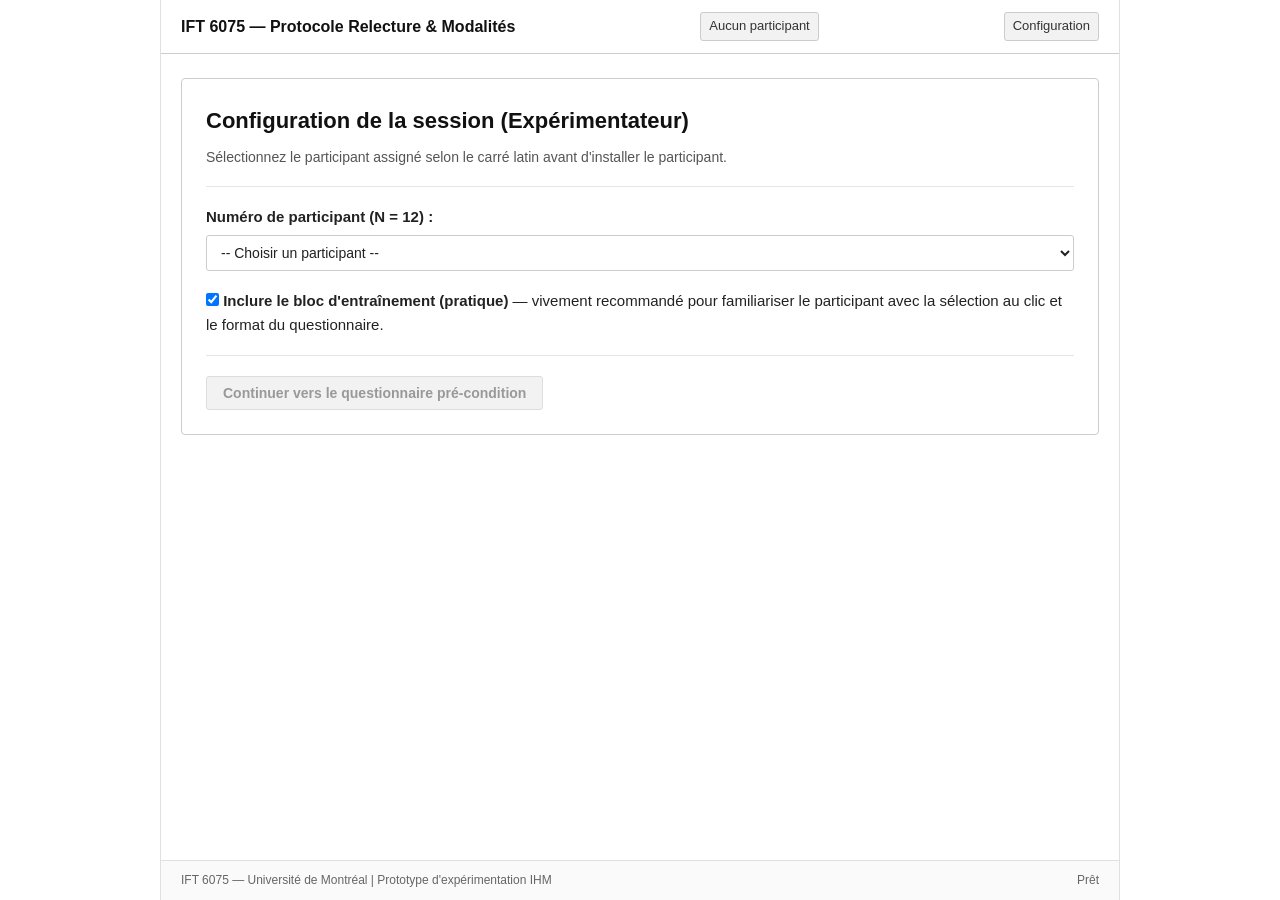
==== code/index.html @ cf2baba4 "Mise a jour avec les derniers changements" ====
<!DOCTYPE html>
<html lang="fr">
<head>
  <meta charset="UTF-8">
  <meta name="viewport" content="width=device-width, initial-scale=1.0">
  <title>IFT 6075 — Expérience Relecture & Modalités</title>
  <link rel="stylesheet" href="styles.css">
</head>
<body>
  <div id="app-container">

    <!-- HEADER / NAVIGATION STATUS -->
    <header id="main-header">
      <div class="header-content">
        <span class="app-title">IFT 6075 — Protocole Relecture & Modalités</span>
        <span id="header-participant" class="header-tag">Aucun participant</span>
        <span id="header-step" class="header-tag">Configuration</span>
      </div>
    </header>

    <!-- MAIN CONTENT AREA -->
    <main id="main-content">

      <!-- ======================================================== -->
      <!-- 1. SETUP SCREEN (POUR L'EXPÉRIMENTATEUR) -->
      <!-- ======================================================== -->
      <section id="screen-setup" class="screen active">
        <div class="card">
          <h1>Configuration de la session (Expérimentateur)</h1>
          <p class="subtitle">Sélectionnez le participant assigné selon le carré latin avant d'installer le participant.</p>
          <hr>

          <div class="form-group">
            <label for="select-participant"><strong>Numéro de participant (N = 12) :</strong></label>
            <select id="select-participant" class="form-control">
              <option value="">-- Choisir un participant --</option>
              <option value="P01">P01</option>
              <option value="P02">P02</option>
              <option value="P03">P03</option>
              <option value="P04">P04</option>
              <option value="P05">P05</option>
              <option value="P06">P06</option>
              <option value="P07">P07</option>
              <option value="P08">P08</option>
              <option value="P09">P09</option>
              <option value="P10">P10</option>
              <option value="P11">P11</option>
              <option value="P12">P12</option>
            </select>
          </div>

          <!-- Configuration summary for experimenter -->
          <div id="setup-details" class="info-box hidden">
            <p><strong>Plan assigné (Carré Latin) :</strong></p>
            <ul id="setup-order-list"></ul>
          </div>

          <div class="form-group">
            <label>
              <input type="checkbox" id="check-practice" checked>
              <strong>Inclure le bloc d'entraînement (pratique)</strong> — vivement recommandé pour familiariser le participant avec la sélection au clic et le format du questionnaire.
            </label>
          </div>

          <hr>

          <div class="action-row">
            <button type="button" id="btn-start-experiment" class="btn btn-primary" disabled>Continuer vers le questionnaire pré-condition</button>
          </div>
        </div>
      </section>

      <!-- ======================================================== -->
      <!-- 2. PRE-CONDITION QUESTIONNAIRE SCREEN (NAGANO PRECONDITION.PDF) -->
      <!-- ======================================================== -->
      <section id="screen-precondition" class="screen">
        <div class="card">
          <div class="step-indicator">Étape 1 : Questionnaire Pré-Condition</div>
          <h1>Questionnaire Pré-Condition</h1>
          <p class="subtitle">Ce court questionnaire recueille des renseignements de cadrage avant de débuter les tâches de relecture.</p>
          <hr>

          <form id="precondition-form">
            <div class="form-group">
              <label for="precond-age"><strong>1. Âge du participant :</strong></label>
              <div style="display: flex; align-items: center; gap: 8px;">
                <input type="number" id="precond-age" class="form-control" min="18" max="99" required placeholder="Ex : 23" style="max-width: 160px;">
                <span>ans</span>
              </div>
            </div>

            <hr>

            <div class="form-group">
              <label><strong>2. Genre :</strong></label>
              <div class="radio-vertical-group">
                <label><input type="radio" name="precond-genre" value="Féminin" required> Féminin</label>
                <label><input type="radio" name="precond-genre" value="Masculin"> Masculin</label>
                <label><input type="radio" name="precond-genre" value="Non-binaire / Autre"> Non-binaire / Autre</label>
                <label><input type="radio" name="precond-genre" value="Préfère ne pas répondre"> Préfère ne pas répondre</label>
              </div>
            </div>

            <hr>

            <div class="form-group likert-group">
              <label class="likert-label"><strong>3. Quel est votre niveau de confort en français ?</strong><br><span class="help-text">(1 = Très faible, 5 = Très élevé / Langue maternelle)</span></label>
              <div class="likert-options">
                <label><input type="radio" name="precond-confort-fr" value="1" required> 1 - Très faible</label>
                <label><input type="radio" name="precond-confort-fr" value="2"> 2 - Faible</label>
                <label><input type="radio" name="precond-confort-fr" value="3"> 3 - Moyen</label>
                <label><input type="radio" name="precond-confort-fr" value="4"> 4 - Élevé</label>
                <label><input type="radio" name="precond-confort-fr" value="5"> 5 - Très élevé / Langue maternelle</label>
              </div>
            </div>

            <hr>

            <div class="form-group likert-group">
              <label class="likert-label"><strong>4. Quel est votre niveau de confort pour réviser et corriger un texte ?</strong><br><span class="help-text">(1 = Pas du tout confortable, 5 = Très confortable)</span></label>
              <div class="likert-options">
                <label><input type="radio" name="precond-confort-rev" value="1" required> 1 - Pas du tout confortable</label>
                <label><input type="radio" name="precond-confort-rev" value="2"> 2 - Peu confortable</label>
                <label><input type="radio" name="precond-confort-rev" value="3"> 3 - Moyennement confortable</label>
                <label><input type="radio" name="precond-confort-rev" value="4"> 4 - Confortable</label>
                <label><input type="radio" name="precond-confort-rev" value="5"> 5 - Très confortable</label>
              </div>
            </div>

            <hr>

            <div class="form-group likert-group">
              <label class="likert-label"><strong>5. À quelle fréquence lisez-vous (livres, articles, essais, etc.) ?</strong><br><span class="help-text">(1 = Rarement / Jamais, 5 = Quotidiennement / Tous les jours)</span></label>
              <div class="likert-options">
                <label><input type="radio" name="precond-freq-lecture" value="1" required> 1 - Rarement / Jamais</label>
                <label><input type="radio" name="precond-freq-lecture" value="2"> 2 - Quelques fois par mois</label>
                <label><input type="radio" name="precond-freq-lecture" value="3"> 3 - Quelques fois par semaine</label>
                <label><input type="radio" name="precond-freq-lecture" value="4"> 4 - Régulièrement</label>
                <label><input type="radio" name="precond-freq-lecture" value="5"> 5 - Quotidiennement / Tous les jours</label>
              </div>
            </div>

            <hr>

            <div class="action-row">
              <button type="submit" class="btn btn-primary btn-lg">Enregistrer et passer au réglage audio</button>
            </div>
          </form>
        </div>
      </section>

      <!-- ======================================================== -->
      <!-- 3. AUDIO & SPEED CALIBRATION SCREEN (POUR LE PARTICIPANT) -->
      <!-- ======================================================== -->
      <section id="screen-audio-calibration" class="screen">
        <div class="card">
          <div class="step-indicator">Accueil & Préparation du matériel</div>
          <h1>Réglage du volume sonore et de la vitesse de lecture</h1>
          <p class="subtitle">Bienvenue ! Veuillez mettre votre casque d'écoute audio sur vos oreilles.</p>
          
          <div class="instruction-box">
            <p><strong>Présentation :</strong> Au cours de cette expérience, vous testerez notamment la relecture assistée par synthèse vocale (TTS), où une voix lit le texte dans vos écouteurs en même temps que vous le suivez des yeux.</p>
            <p>Afin que l'écoute soit parfaitement adaptée à votre confort et à votre vitesse naturelle de lecture, prenez un instant ci-dessous pour <strong>ajuster le volume sonore</strong> et <strong>ajuster la vitesse de lecture</strong>.</p>
          </div>

          <!-- Volume Controls -->
          <div class="calibration-section">
            <div class="calibration-row">
              <label for="tts-volume-slider"><strong>1. Volume sonore au casque :</strong> <span id="tts-volume-val" class="highlight-val">100%</span></label>
              <div class="slider-container">
                <span class="slider-min">Bas</span>
                <input type="range" id="tts-volume-slider" min="0.1" max="1.0" step="0.05" value="1.0" class="form-range">
                <span class="slider-max">Fort</span>
              </div>
            </div>

            <!-- Speed Controls -->
            <div class="calibration-row">
              <label for="tts-speed-slider"><strong>2. Vitesse de lecture de la voix (TTS) :</strong> <span id="tts-speed-val" class="highlight-val">1.0x (Normal)</span></label>
              <div class="speed-presets" id="speed-presets-container">
                <button type="button" class="btn btn-sm btn-speed-preset" data-speed="0.75">0.75x (Lent)</button>
                <button type="button" class="btn btn-sm btn-speed-preset" data-speed="0.9">0.9x (Modéré)</button>
                <button type="button" class="btn btn-sm btn-speed-preset active" data-speed="1.0">1.0x (Normal)</button>
                <button type="button" class="btn btn-sm btn-speed-preset" data-speed="1.1">1.1x (Dynamique)</button>
                <button type="button" class="btn btn-sm btn-speed-preset" data-speed="1.25">1.25x (Rapide)</button>
                <button type="button" class="btn btn-sm btn-speed-preset" data-speed="1.5">1.5x (Très rapide)</button>
              </div>
              <div class="slider-container" style="margin-top: 8px;">
                <span class="slider-min">0.75x</span>
                <input type="range" id="tts-speed-slider" min="0.75" max="1.5" step="0.05" value="1.0" class="form-range">
                <span class="slider-max">1.50x</span>
              </div>
            </div>

            <!-- Voice Selection -->
            <div class="calibration-row">
              <label for="select-tts-voice"><strong>3. Voix de synthèse française :</strong></label>
              <select id="select-tts-voice" class="form-control" style="max-width: 340px;"></select>
            </div>

            <!-- Audio Test Button -->
            <div class="calibration-row test-row">
              <button type="button" id="btn-test-tts" class="btn btn-secondary">Écouter un extrait de test au casque</button>
              <span id="tts-test-status" class="status-msg"></span>
            </div>
          </div>

          <div class="info-box">
            <p><strong>Note importante :</strong> La vitesse et le volume réglés ici seront utilisés pour les blocs de lecture avec synthèse vocale. Pendant la lecture, vous pourrez mettre l'audio en pause ou le recommencer au besoin.</p>
          </div>

          <hr>

          <div class="action-row">
            <button type="button" id="btn-start-from-calibration" class="btn btn-primary btn-lg">Commencer l'expérience</button>
          </div>
        </div>
      </section>

      <!-- ======================================================== -->
      <!-- 3. PRACTICE INTRO SCREEN (EXPLICATIONS AVANT PRATIQUE) -->
      <!-- ======================================================== -->
      <section id="screen-practice-intro" class="screen">
        <div class="card">
          <div class="step-indicator">Étape préliminaire : Entraînement</div>
          <h1>Pratique de familiarisation</h1>
          <p class="subtitle">Cette étape vous permet de tester le système sans stress avant les textes officiels.</p>

          <div class="instruction-box">
            <h3>Consignes de la relecture :</h3>
            <p class="large-text">Vous allez lire un court texte de pratique (environ 65 mots). Dans ce texte, <strong>2 erreurs ont été insérées</strong> (par exemple un mot en double ou une faute d'accord).</p>
            <ul style="padding-left: 20px; margin-top: 8px; font-size: 15px; line-height: 1.8;">
              <li><strong>Repérer une erreur :</strong> Dès que vous voyez une erreur, <strong>cliquez sur le mot</strong> avec la souris. Il deviendra surligné en rouge.</li>
              <li><strong>Annuler une sélection :</strong> Si vous avez cliqué sur un mot par inadvertance, <strong>recliquez dessus</strong> pour le désélectionner.</li>
              <li><strong>Validation :</strong> Lorsque vous avez terminé votre relecture, cliquez sur le bouton <em>« Terminer l'entraînement »</em> en bas de page.</li>
              <li><strong>Compréhension :</strong> Vous répondrez ensuite à 2 questions à choix multiples pour tester le format du questionnaire.</li>
            </ul>
          </div>

          <div class="info-box">
            <p>Prenez tout votre temps pour bien comprendre le fonctionnement du clic. Lorsque vous êtes prêt, cliquez sur le bouton ci-dessous.</p>
          </div>

          <div class="action-row">
            <button type="button" id="btn-start-practice-reading" class="btn btn-primary btn-lg">Commencer l'entraînement</button>
          </div>
        </div>
      </section>

      <!-- ======================================================== -->
      <!-- 4. PRACTICE READING TRIAL SCREEN -->
      <!-- ======================================================== -->
      <section id="screen-practice" class="screen">
        <div class="card">
          <div class="step-indicator">Étape préliminaire : Entraînement</div>
          <h2 id="practice-title">Pratique — Familiarisation</h2>
          <div class="instruction-box">
            <p><strong>Rappel :</strong> Lisez le texte ci-dessous. Dès que vous voyez une erreur, <strong>cliquez sur le mot</strong> pour le marquer. Recliquez dessus pour annuler si besoin. Lorsque vous avez fini, cliquez sur <em>« Terminer l'entraînement »</em>.</p>
          </div>

          <div class="reading-area" id="practice-reading-area">
            <!-- Practice words dynamically injected here -->
          </div>

          <div class="task-footer">
            <span class="selection-counter" id="practice-counter">0 mot sélectionné</span>
            <button type="button" id="btn-finish-practice" class="btn btn-primary">Terminer l'entraînement</button>
          </div>
        </div>
      </section>

      <!-- ======================================================== -->
      <!-- 5. PRACTICE QUIZ INTRO SCREEN -->
      <!-- ======================================================== -->
      <section id="screen-practice-quiz-intro" class="screen">
        <div class="card">
          <div class="step-indicator">Entraînement — Test de rétention</div>
          <h1>Questionnaire de compréhension (Entraînement)</h1>
          <p class="subtitle">La lecture du texte de pratique est terminée.</p>

          <div class="instruction-box">
            <p class="large-text">Le texte d'entraînement a été masqué et n'est plus visible.</p>
            <p>Vous allez maintenant répondre à <strong>2 questions à choix multiples</strong> portant sur l'histoire que vous venez de lire.</p>
            <p>Cette étape permet de vérifier que le format du questionnaire est clair et simple à utiliser.</p>
          </div>

          <div class="action-row">
            <button type="button" id="btn-start-practice-quiz" class="btn btn-primary btn-lg">Commencer le questionnaire d'entraînement</button>
          </div>
        </div>
      </section>

      <!-- ======================================================== -->
      <!-- 6. PRACTICE QUIZ SCREEN -->
      <!-- ======================================================== -->
      <section id="screen-practice-quiz" class="screen">
        <div class="card">
          <div class="step-indicator">Entraînement — Test de rétention</div>
          <h2>Questions de compréhension (Entraînement)</h2>
          <p class="help-text">Le texte est masqué. Répondez aux questions suivantes pour tester le fonctionnement du questionnaire :</p>
          <hr>

          <form id="practice-quiz-form">
            <div id="practice-quiz-container"></div>
            <div class="action-row">
              <button type="submit" class="btn btn-primary">Valider mes réponses</button>
            </div>
          </form>
        </div>
      </section>

      <!-- ======================================================== -->
      <!-- 7. PRACTICE FINISH / DEBRIEF SCREEN -->
      <!-- ======================================================== -->
      <section id="screen-practice-finish" class="screen">
        <div class="card">
          <div class="step-indicator">Entraînement complété</div>
          <h1>Entraînement terminé avec succès !</h1>
          <p class="subtitle">Vous maîtrisez maintenant parfaitement l'outil de sélection au clic et le questionnaire.</p>

          <div class="info-box" id="practice-debrief-box">
            <p><strong>Bilan de votre pratique :</strong></p>
            <div id="practice-debrief-stats"></div>
          </div>

          <div class="instruction-box">
            <h3>À quoi s'attendre pour l'expérience officielle :</h3>
            <p class="large-text">L'expérience comprend <strong>3 blocs de lecture</strong> d'environ 300 mots chacun. Chaque bloc testera une modalité de lecture différente :</p>
            <ul style="padding-left: 20px; margin-top: 8px; line-height: 1.8;">
              <li><strong>Lecture silencieuse :</strong> Vous lisez dans votre tête à votre rythme habituel.</li>
              <li><strong>Lecture à voix haute :</strong> Vous lisez à voix haute de manière claire et continue.</li>
              <li><strong>Lecture assistée par synthèse vocale (TTS) :</strong> Vous écoutez le texte au casque pendant que vous le suivez des yeux.</li>
            </ul>
            <p style="margin-top: 10px;">Avant chaque texte, un écran de consigne vous indiquera quelle modalité adopter. Dans chaque texte, il y aura <strong>exactement 6 erreurs</strong> à repérer.</p>
          </div>

          <div class="action-row">
            <button type="button" id="btn-start-official-experiment" class="btn btn-primary btn-lg">Commencer l'expérience officielle</button>
          </div>
        </div>
      </section>

      <!-- ======================================================== -->
      <!-- 8. CONDITION INSTRUCTION SCREEN (AVANT CHAQUE BLOC) -->
      <!-- ======================================================== -->
      <section id="screen-instruction" class="screen">
        <div class="card">
          <div class="step-indicator" id="instruction-block-indicator">Bloc 1 sur 3 — Consignes</div>
          <h1 id="instruction-condition-title">Modalité</h1>
          
          <div class="instruction-box">
            <h3 id="instruction-heading">Consigne spécifique pour cette condition :</h3>
            <p id="instruction-body" class="large-text"></p>
          </div>

          <div id="instruction-tts-notice" class="info-box hidden">
            <p><strong>Rappel pour la modalité TTS :</strong> Mettez votre casque sur vos oreilles. La lecture audio démarrera automatiquement à la vitesse étalonnée dès que vous cliquerez sur le bouton ci-dessous. Vous pourrez mettre l'audio en pause ou le recommencer au besoin pendant la lecture.</p>
          </div>

          <div class="info-box">
            <p><strong>Rappel :</strong> Dès que vous voyez une erreur, cliquez sur le mot pour le marquer en rouge (recliquez pour annuler). Lisez à votre rythme habituel de relecture. Dès que vous avez terminé votre lecture, cliquez sur <em>« Terminer la relecture »</em> au bas de la page.</p>
          </div>

          <div class="action-row">
            <button type="button" id="btn-launch-trial" class="btn btn-primary btn-lg">Commencer la relecture de ce bloc</button>
          </div>
        </div>
      </section>

      <!-- ======================================================== -->
      <!-- 9. READING / ERROR DETECTION TRIAL SCREEN -->
      <!-- ======================================================== -->
      <section id="screen-trial" class="screen">
        <div class="card">
          <div class="task-top-bar">
            <div>
              <span class="block-tag" id="trial-block-tag">Bloc 1/3</span>
              <span class="condition-tag" id="trial-condition-tag">Modalité</span>
            </div>
            <div class="timer-display" id="trial-timer">Temps : 00:00</div>
          </div>

          <!-- TTS Player Controls with adjustable live speed -->
          <div id="tts-control-bar" class="tts-control-bar hidden">
            <div class="tts-status">
              <span id="tts-audio-indicator" class="tts-indicator">Audio en lecture</span>
              <span id="tts-audio-detail">Synthèse vocale active au casque</span>
            </div>
            
            <div class="tts-controls-group">
              <!-- TTS active speed display (calibrated in step 2) -->
              <div class="tts-speed-control">
                <span id="tts-trial-speed-badge" class="header-tag" style="font-weight: 600;">Vitesse : 1.0x</span>
              </div>

              <div class="tts-buttons">
                <button type="button" id="btn-tts-pause" class="btn btn-secondary btn-sm">Pause</button>
                <button type="button" id="btn-tts-restart" class="btn btn-secondary btn-sm">Recommencer l'audio</button>
              </div>
            </div>
          </div>

          <h2 id="trial-text-title" class="story-title">Titre de l'histoire</h2>

          <!-- Main Clickable Text Area -->
          <div class="reading-area" id="trial-reading-area">
            <!-- Words dynamically injected -->
          </div>

          <div class="task-footer">
            <span class="selection-counter" id="trial-counter">0 mot sélectionné</span>
            <button type="button" id="btn-finish-trial" class="btn btn-primary">Terminer la relecture</button>
          </div>
        </div>
      </section>

      <!-- ======================================================== -->
      <!-- 10. TRIAL QUIZ INTRO SCREEN -->
      <!-- ======================================================== -->
      <section id="screen-trial-quiz-intro" class="screen">
        <div class="card">
          <div class="step-indicator" id="trial-quiz-intro-indicator">Bloc 1 sur 3 — Relecture terminée</div>
          <h1>Questionnaire de rétention de l'information</h1>
          <p class="subtitle">Vous avez terminé la relecture de ce texte avec succès.</p>

          <div class="instruction-box">
            <p class="large-text">Le texte a été masqué et ne sera plus visible.</p>
            <p>Vous allez maintenant répondre à <strong>3 questions factuelles à choix multiples</strong> portant sur l'histoire que vous venez de lire.</p>
            <p>Répondez de mémoire, du mieux possible, sans vous précipiter.</p>
          </div>

          <div class="action-row">
            <button type="button" id="btn-start-trial-quiz" class="btn btn-primary btn-lg">Commencer le questionnaire</button>
          </div>
        </div>
      </section>

      <!-- ======================================================== -->
      <!-- 11. RETENTION QUIZ SCREEN -->
      <!-- ======================================================== -->
      <section id="screen-quiz" class="screen">
        <div class="card">
          <div class="step-indicator" id="quiz-block-indicator">Bloc 1 sur 3 — Quiz de rétention</div>
          <h2>Questionnaire de rétention de l'information</h2>
          <p class="help-text">Le texte est masqué. Sans consulter le texte, répondez aux 3 questions factuelles suivantes :</p>
          <hr>

          <form id="trial-quiz-form">
            <div id="trial-quiz-container"></div>
            <div class="action-row">
              <button type="submit" class="btn btn-primary">Enregistrer les réponses et continuer</button>
            </div>
          </form>
        </div>
      </section>

      <!-- ======================================================== -->
      <!-- 12. RATING INTRO SCREEN -->
      <!-- ======================================================== -->
      <section id="screen-rating-intro" class="screen">
        <div class="card">
          <div class="step-indicator" id="rating-intro-indicator">Bloc 1 sur 3 — Évaluation subjective</div>
          <h1 id="rating-intro-title">Vos impressions sur la modalité</h1>
          <p class="subtitle">Le questionnaire de compréhension a été enregistré.</p>

          <div class="instruction-box">
            <p class="large-text">Nous souhaitons maintenant recueillir vos impressions subjectives sur la modalité de lecture que vous venez d'utiliser.</p>
            <p>Vous allez évaluer sur une échelle de 1 à 5 :</p>
            <ul style="padding-left: 20px; margin-top: 6px; line-height: 1.8;">
              <li><strong>L'agréabilité globale</strong> de la relecture avec cette modalité.</li>
              <li><strong>L'effort mental ressenti</strong> pendant la tâche.</li>
            </ul>
            <p style="margin-top: 8px;">Vous pourrez également ajouter un commentaire libre si vous le souhaitez.</p>
          </div>

          <div class="action-row">
            <button type="button" id="btn-start-rating" class="btn btn-primary btn-lg">Commencer l'évaluation</button>
          </div>
        </div>
      </section>

      <!-- ======================================================== -->
      <!-- 13. SUBJECTIVE RATING SCREEN (MINI-LIKERT) -->
      <!-- ======================================================== -->
      <section id="screen-rating" class="screen">
        <div class="card">
          <div class="step-indicator" id="rating-block-indicator">Bloc 1 sur 3 — Évaluation subjective</div>
          <h2 id="rating-condition-title">Évaluation de la modalité</h2>
          <p class="help-text">Veuillez indiquer vos impressions pour la modalité que vous venez d'expérimenter :</p>
          <hr>

          <form id="rating-form">
            <!-- Likert 1: Agréabilité -->
            <div class="form-group likert-group">
              <label class="likert-label"><strong>1. Agréabilité globale :</strong> Comment avez-vous trouvé la relecture avec cette modalité ?</label>
              <div class="likert-options">
                <label><input type="radio" name="agreabilite" value="1" required> 1 - Très désagréable</label>
                <label><input type="radio" name="agreabilite" value="2"> 2 - Plutôt désagréable</label>
                <label><input type="radio" name="agreabilite" value="3"> 3 - Neutre / Moyen</label>
                <label><input type="radio" name="agreabilite" value="4"> 4 - Plutôt agréable</label>
                <label><input type="radio" name="agreabilite" value="5"> 5 - Très agréable</label>
              </div>
            </div>

            <hr>

            <!-- Likert 2: Effort perçu -->
            <div class="form-group likert-group">
              <label class="likert-label"><strong>2. Effort mental ressenti :</strong> Quel niveau d'effort ou de charge mentale cette modalité a-t-elle exigé ?</label>
              <div class="likert-options">
                <label><input type="radio" name="effort" value="1" required> 1 - Très faible effort</label>
                <label><input type="radio" name="effort" value="2"> 2 - Faible effort</label>
                <label><input type="radio" name="effort" value="3"> 3 - Effort modéré</label>
                <label><input type="radio" name="effort" value="4"> 4 - Effort élevé</label>
                <label><input type="radio" name="effort" value="5"> 5 - Effort très élevé</label>
              </div>
            </div>

            <hr>

            <!-- Qualitative remarks -->
            <div class="form-group">
              <label for="rating-comments"><strong>3. Remarque ou observation particulière (optionnel) :</strong></label>
              <textarea id="rating-comments" class="form-control" rows="2" placeholder="Facilité, gêne, fatigue ressentie, etc."></textarea>
            </div>

            <div class="action-row">
              <button type="submit" class="btn btn-primary">Valider cette étape</button>
            </div>
          </form>
        </div>
      </section>

      <!-- ======================================================== -->
      <!-- 14. INTER-BLOCK PAUSE / TRANSITION SCREEN -->
      <!-- ======================================================== -->
      <section id="screen-interblock" class="screen">
        <div class="card">
          <div class="step-indicator" id="interblock-step-indicator">Pause entre les blocs</div>
          <h1 id="interblock-title">Bloc 1 sur 3 complété !</h1>
          <p class="subtitle">Excellent travail, les données de ce bloc ont été enregistrées avec succès.</p>

          <div class="instruction-box">
            <p class="large-text">Prenez une courte pause de quelques instants pour reposer vos yeux et votre attention.</p>
            <p id="interblock-message">Lorsque vous êtes prêt à continuer vers le bloc suivant, cliquez sur le bouton ci-dessous pour découvrir la nouvelle modalité.</p>
          </div>

          <div class="action-row">
            <button type="button" id="btn-next-block" class="btn btn-primary btn-lg">Passer au bloc suivant</button>
          </div>
        </div>
      </section>

      <!-- ======================================================== -->
      <!-- ======================================================== -->
      <!-- 15. POST-TEST RANKING SCREEN (Participant only)          -->
      <!-- ======================================================== -->
      <section id="screen-ranking" class="screen">
        <div class="card">
          <div class="step-indicator">Fin de l'expérience — Évaluation globale</div>
          <h1>Classement général de vos préférences</h1>
          <p class="subtitle">Vous venez d'expérimenter les trois modalités de relecture. Veuillez maintenant indiquer votre ordre de préférence globale :</p>
          <hr>

          <form id="ranking-form">
            <div class="ranking-row">
              <label for="pref-1"><strong>1ère place (La plus préférée) :</strong></label>
              <select id="pref-1" class="form-control" required>
                <option value="" disabled selected>-- Sélectionnez votre modalité préférée --</option>
                <option value="SIL">Lecture silencieuse</option>
                <option value="HAUTE">Lecture à voix haute</option>
                <option value="TTS">TTS bimodal (synthèse vocale + écran)</option>
              </select>
            </div>

            <div class="ranking-row">
              <label for="pref-2"><strong>2e place (Intermédiaire) :</strong></label>
              <select id="pref-2" class="form-control" required>
                <option value="" disabled selected>-- Sélectionnez votre modalité intermédiaire --</option>
                <option value="SIL">Lecture silencieuse</option>
                <option value="HAUTE">Lecture à voix haute</option>
                <option value="TTS">TTS bimodal (synthèse vocale + écran)</option>
              </select>
            </div>

            <div class="ranking-row">
              <label for="pref-3"><strong>3e place (La moins préférée) :</strong></label>
              <select id="pref-3" class="form-control" required>
                <option value="" disabled selected>-- Sélectionnez votre modalité la moins préférée --</option>
                <option value="SIL">Lecture silencieuse</option>
                <option value="HAUTE">Lecture à voix haute</option>
                <option value="TTS">TTS bimodal (synthèse vocale + écran)</option>
              </select>
            </div>

            <div class="form-group" style="margin-top: 20px;">
              <label for="pref-comments"><strong>Commentaire global / Justification du classement (optionnel) :</strong></label>
              <textarea id="pref-comments" class="form-control" rows="3" placeholder="Pourquoi ce classement ? Ex: fatigue vocale, confort de lecture, aide au repérage d'erreurs, etc."></textarea>
            </div>

            <div id="ranking-error-msg" class="info-box hidden" style="border-left-color: #d9534f; color: #a94442; background-color: #fdf2f2; margin-top: 15px;">
              Veuillez sélectionner une modalité différente pour chaque position (1ère, 2e et 3e place).
            </div>

            <div class="action-row" style="margin-top: 20px;">
              <button type="submit" id="btn-save-ranking" class="btn btn-primary">Valider mon classement</button>
            </div>
          </form>
        </div>
      </section>

      <!-- ======================================================== -->
      <!-- 16. FINAL DEBRIEF & EXPERIMENTER EXPORT SCREEN           -->
      <!-- ======================================================== -->
      <section id="screen-finish" class="screen">
        <div class="card">
          <div class="step-indicator">Synthèse de session & Clôture</div>
          <h1>Passation expérimentale terminée</h1>
          <p class="subtitle">Toutes les étapes ont été complétées avec succès pour ce participant. Merci beaucoup !</p>
          <hr>

          <div id="ranking-recap-box" class="info-box" style="margin-bottom: 20px;">
            <strong>Classement enregistré du participant :</strong>
            <p id="ranking-recap-text" style="margin-top: 5px; margin-bottom: 0;">(Enregistrement en cours...)</p>
          </div>

          <!-- Experimenter Results Summary Table -->
          <h3>Rapport de session (Pour l'expérimentateur)</h3>
          <div class="table-container">
            <table id="summary-table" class="data-table">
              <thead>
                <tr>
                  <th>Bloc</th>
                  <th>Modalité</th>
                  <th>Texte</th>
                  <th>Temps (s)</th>
                  <th>Erreurs détectées (VP / 6)</th>
                  <th>Faux Positifs (FP)</th>
                  <th>Taux détection</th>
                  <th>Quiz rétention (/3)</th>
                  <th>Agréabilité</th>
                  <th>Effort</th>
                </tr>
              </thead>
              <tbody id="summary-table-body">
                <!-- Injected dynamically -->
              </tbody>
            </table>
          </div>

          <hr>

          <!-- Post-Interview Section (Optionnel / Pour notes de l'expérimentateur) -->
          <details class="interview-section" style="margin-bottom: 20px;">
            <summary style="cursor: pointer; font-weight: 600; padding: 10px 0; color: #111111;">
              🎤 Notes d'entrevue post-expérience (6 questions Nagano — Dictaphone ou saisie)
            </summary>
            <p class="help-text" style="margin-top: 8px;">
              L'entrevue est menée à l'oral avec dictaphone selon le guide <code>interview.md</code>. Si vous souhaitez consigner vos notes directement dans le fichier CSV et JSON du participant, vous pouvez remplir ce formulaire :
            </p>

            <div class="interview-card">
              <label for="intw-q1"><strong>1. Habitudes de révision :</strong> Comment avez-vous l'habitude de réviser vos textes ? Quelles méthodes ou routines ?</label>
              <textarea id="intw-q1" class="form-control" rows="2" placeholder="Notes de l'expérimentateur..."></textarea>
            </div>

            <div class="interview-card">
              <label for="intw-q2"><strong>2. Usage passé du TTS :</strong> Aviez-vous déjà utilisé des outils de synthèse vocale (text-to-speech) ?</label>
              <textarea id="intw-q2" class="form-control" rows="2" placeholder="Notes de l'expérimentateur..."></textarea>
            </div>

            <div class="interview-card">
              <label for="intw-q3"><strong>3. Avantages et inconvénients :</strong> Quels avantages et inconvénients voyez-vous pour chacune des trois méthodes ?</label>
              <textarea id="intw-q3" class="form-control" rows="2" placeholder="Notes de l'expérimentateur..."></textarea>
            </div>

            <div class="interview-card">
              <label for="intw-q4"><strong>4. Modalité démarquée :</strong> Y en a-t-il une qui s'est démarquée positivement ou négativement, et pourquoi ?</label>
              <textarea id="intw-q4" class="form-control" rows="2" placeholder="Notes de l'expérimentateur..."></textarea>
            </div>

            <div class="interview-card">
              <label for="intw-q5"><strong>5. Complexité des textes :</strong> Parmi les textes proposés, certains vous ont-ils paru plus simples ou plus complexes ?</label>
              <textarea id="intw-q5" class="form-control" rows="2" placeholder="Notes de l'expérimentateur..."></textarea>
            </div>

            <div class="interview-card">
              <label for="intw-q6"><strong>6. Remarques libres :</strong> Quelque chose à ajouter ou à préciser sur votre expérience ?</label>
              <textarea id="intw-q6" class="form-control" rows="2" placeholder="Notes de l'expérimentateur..."></textarea>
            </div>

            <div class="action-row" style="margin-top: 10px;">
              <button type="button" id="btn-save-interview" class="btn btn-primary">Enregistrer les notes d'entrevue dans le CSV/JSON</button>
              <span id="interview-save-status" class="status-msg"></span>
            </div>
          </details>

          <hr>

          <div id="save-confirmation-box" class="info-box">
            <p><strong>Sauvegarde automatique :</strong> Les données de cette session sont enregistrées dans <code>data_output/raw_json/session_PXX.json</code> et consolidées dans <code>data_output/csv/all_participants_summary.csv</code> ainsi que dans la mémoire locale (<code>localStorage</code>).</p>
            <p class="help-text" style="margin-bottom: 0;">Vous pouvez également télécharger manuellement une copie directe des fichiers :</p>
          </div>

          <!-- Export Actions -->
          <div class="action-row export-buttons">
            <button type="button" id="btn-download-json" class="btn btn-primary">Télécharger le JSON brut</button>
            <button type="button" id="btn-download-csv" class="btn btn-primary">Télécharger le CSV participant</button>
            <button type="button" id="btn-reset-session" class="btn btn-secondary">Nouveau participant</button>
          </div>

        </div>
      </section>

    </main>

    <!-- FOOTER -->
    <footer id="main-footer">
      <div class="footer-content">
        <span>IFT 6075 — Université de Montréal | Prototype d'expérimentation IHM</span>
        <span id="footer-status">Prêt</span>
      </div>
    </footer>

  </div>

  <script src="data/data.js"></script>
  <script src="app.js"></script>
</body>
</html>
---- code/styles.css ----
/* ========================================================
   IFT 6075 — Expérience Relecture & Modalités
   Style sobre, blanc, prototype épuré sans dégradés ni fioritures
   ======================================================== */

* {
  box-sizing: border-box;
  margin: 0;
  padding: 0;
}

body {
  background-color: #ffffff;
  color: #222222;
  font-family: -apple-system, BlinkMacSystemFont, "Segoe UI", Roboto, Arial, Helvetica, sans-serif;
  font-size: 15px;
  line-height: 1.6;
}

#app-container {
  display: flex;
  flex-direction: column;
  min-height: 100vh;
  max-width: 960px;
  margin: 0 auto;
  border-left: 1px solid #e0e0e0;
  border-right: 1px solid #e0e0e0;
}

/* ---------------- HEADER & FOOTER ---------------- */
#main-header {
  background-color: #ffffff;
  border-bottom: 1px solid #cccccc;
  padding: 12px 20px;
}

.header-content {
  display: flex;
  align-items: center;
  justify-content: space-between;
  flex-wrap: wrap;
  gap: 10px;
}

.app-title {
  font-weight: 700;
  font-size: 16px;
  color: #111111;
}

.header-tag {
  background-color: #f2f2f2;
  border: 1px solid #cccccc;
  padding: 3px 8px;
  font-size: 13px;
  border-radius: 3px;
  color: #333333;
}

#main-footer {
  margin-top: auto;
  background-color: #fafafa;
  border-top: 1px solid #e0e0e0;
  padding: 10px 20px;
  font-size: 12px;
  color: #666666;
}

.footer-content {
  display: flex;
  justify-content: space-between;
  align-items: center;
}

/* ---------------- MAIN LAYOUT ---------------- */
main {
  flex: 1;
  padding: 24px 20px;
}

.screen {
  display: none;
}

.screen.active {
  display: block;
}

.card {
  background: #ffffff;
  border: 1px solid #cccccc;
  border-radius: 4px;
  padding: 24px;
  margin-bottom: 20px;
}

h1 {
  font-size: 22px;
  font-weight: 600;
  margin-bottom: 8px;
  color: #111111;
}

h2 {
  font-size: 18px;
  font-weight: 600;
  margin-bottom: 12px;
  color: #111111;
}

h3 {
  font-size: 16px;
  font-weight: 600;
  margin-bottom: 8px;
  color: #222222;
}

p {
  margin-bottom: 12px;
}

.subtitle {
  color: #555555;
  font-size: 14px;
  margin-bottom: 16px;
}

.help-text {
  color: #666666;
  font-size: 13px;
  margin-bottom: 12px;
}

hr {
  border: 0;
  border-top: 1px solid #e5e5e5;
  margin: 18px 0;
}

/* ---------------- FORM & BUTTONS ---------------- */
.form-group {
  margin-bottom: 18px;
}

.form-group label {
  display: block;
  margin-bottom: 6px;
  color: #222222;
}

.form-control {
  width: 100%;
  padding: 8px 10px;
  font-size: 14px;
  border: 1px solid #cccccc;
  border-radius: 3px;
  background-color: #ffffff;
  color: #222222;
}

.form-control:focus {
  outline: 1px solid #888888;
  border-color: #666666;
}

textarea.form-control {
  resize: vertical;
}

/* Basic, sober buttons */
.btn {
  display: inline-block;
  font-family: inherit;
  font-size: 14px;
  padding: 8px 16px;
  border-radius: 3px;
  cursor: pointer;
  text-align: center;
  border: 1px solid #999999;
  background-color: #f7f7f7;
  color: #222222;
}

.btn:hover:not(:disabled) {
  background-color: #ececec;
  border-color: #777777;
}

.btn:active:not(:disabled) {
  background-color: #e0e0e0;
}

.btn:disabled {
  background-color: #f2f2f2;
  border-color: #dddddd;
  color: #999999;
  cursor: not-allowed;
}

.btn-primary {
  background-color: #eeeeee;
  border-color: #666666;
  font-weight: 600;
  color: #000000;
}

.btn-primary:hover:not(:disabled) {
  background-color: #e2e2e2;
  border-color: #444444;
}

.btn-secondary {
  background-color: #ffffff;
  border-color: #cccccc;
  color: #333333;
}

.btn-sm {
  padding: 4px 10px;
  font-size: 12px;
}

.action-row {
  display: flex;
  align-items: center;
  gap: 12px;
  margin-top: 20px;
  flex-wrap: wrap;
}

.status-msg {
  font-size: 13px;
  color: #444444;
  margin-left: 8px;
}

/* ---------------- BOXES & NOTICES ---------------- */
.info-box {
  background-color: #fbfbfb;
  border: 1px solid #dddddd;
  padding: 12px 16px;
  border-radius: 3px;
  margin: 14px 0;
  font-size: 14px;
}

.info-box ul {
  padding-left: 20px;
  margin-top: 6px;
}

.instruction-box {
  background-color: #fdfdfd;
  border-left: 3px solid #666666;
  border-top: 1px solid #eeeeee;
  border-right: 1px solid #eeeeee;
  border-bottom: 1px solid #eeeeee;
  padding: 16px;
  margin: 16px 0;
}

.large-text {
  font-size: 16px;
  line-height: 1.7;
}

.step-indicator {
  font-size: 12px;
  text-transform: uppercase;
  letter-spacing: 0.5px;
  color: #666666;
  margin-bottom: 6px;
}

.hidden {
  display: none !important;
}

/* ---------------- READING AREA & WORDS ---------------- */
.task-top-bar {
  display: flex;
  justify-content: space-between;
  align-items: center;
  margin-bottom: 16px;
  padding-bottom: 10px;
  border-bottom: 1px solid #eeeeee;
}

.block-tag {
  font-weight: 700;
  margin-right: 8px;
}

.condition-tag {
  background-color: #f0f0f0;
  border: 1px solid #cccccc;
  padding: 2px 6px;
  font-size: 12px;
  border-radius: 3px;
}

.timer-display {
  font-family: monospace;
  font-size: 15px;
  font-weight: 600;
  color: #333333;
}

.story-title {
  font-size: 18px;
  margin-bottom: 16px;
  text-align: center;
  font-style: italic;
}

.reading-area {
  background-color: #ffffff;
  border: 1px solid #cccccc;
  padding: 22px 24px;
  font-size: 17px;
  line-height: 2.1;
  border-radius: 3px;
  margin: 16px 0;
  user-select: none; /* prevent accident selection of text while clicking */
}

/* Individual clickable words */
.word-token {
  display: inline-block;
  cursor: pointer;
  padding: 1px 2px;
  border-radius: 2px;
  transition: background-color 0.1s ease;
}

.word-token:hover {
  background-color: #eeeeee;
}

/* Marked / selected error word state: sober, clear highlight */
.word-token.selected {
  background-color: #ffe6e6;
  border-bottom: 2px solid #b30000;
  color: #8b0000;
  font-weight: 600;
}

.task-footer {
  display: flex;
  justify-content: space-between;
  align-items: center;
  margin-top: 18px;
}

.selection-counter {
  font-size: 14px;
  color: #555555;
}

/* ---------------- TTS CONTROLS ---------------- */
.tts-control-bar {
  display: flex;
  justify-content: space-between;
  align-items: center;
  background-color: #f8f9fa;
  border: 1px solid #dcdcdc;
  padding: 10px 14px;
  border-radius: 4px;
  margin-bottom: 14px;
  flex-wrap: wrap;
  gap: 10px;
}

.tts-status {
  display: flex;
  align-items: center;
  gap: 10px;
  font-size: 13px;
}

.tts-controls-group {
  display: flex;
  align-items: center;
  gap: 14px;
  flex-wrap: wrap;
}

.tts-speed-control {
  display: flex;
  align-items: center;
  gap: 6px;
  font-size: 13px;
}

.tts-speed-control select {
  padding: 4px 8px;
  font-size: 13px;
  width: auto;
  border-radius: 3px;
  cursor: pointer;
}

.tts-buttons {
  display: flex;
  gap: 6px;
}

.tts-indicator {
  background-color: #e8e8e8;
  border: 1px solid #999999;
  padding: 2px 6px;
  border-radius: 2px;
  font-size: 11px;
  font-weight: 600;
  text-transform: uppercase;
}

.tts-indicator.playing {
  background-color: #e2f0d9;
  border-color: #70ad47;
  color: #274e13;
}

.tts-indicator.paused {
  background-color: #fff2cc;
  border-color: #ffbf00;
  color: #7f6000;
}

.tts-test-row {
  display: flex;
  align-items: center;
  gap: 10px;
  flex-wrap: wrap;
}

/* ---------------- AUDIO CALIBRATION STYLES ---------------- */
.calibration-section {
  background-color: #fafafa;
  border: 1px solid #e0e0e0;
  border-radius: 4px;
  padding: 16px 20px;
  margin: 16px 0;
}

.calibration-row {
  margin-bottom: 16px;
}

.calibration-row:last-child {
  margin-bottom: 0;
}

.calibration-row label {
  display: block;
  margin-bottom: 6px;
  font-size: 14px;
  color: #222222;
}

.highlight-val {
  display: inline-block;
  background-color: #eef2f7;
  color: #1a4473;
  padding: 2px 8px;
  border-radius: 3px;
  font-weight: 600;
  font-size: 13px;
  margin-left: 6px;
}

.slider-container {
  display: flex;
  align-items: center;
  gap: 12px;
  max-width: 440px;
}

.slider-min, .slider-max {
  font-size: 12px;
  color: #777777;
  white-space: nowrap;
}

.form-range {
  flex: 1;
  cursor: pointer;
  accent-color: #444444;
}

.speed-presets {
  display: flex;
  flex-wrap: wrap;
  gap: 8px;
  margin-top: 6px;
}

.btn-speed-preset {
  background-color: #ffffff;
  border: 1px solid #cccccc;
  color: #333333;
  padding: 4px 10px;
  font-size: 12px;
  border-radius: 3px;
  cursor: pointer;
}

.btn-speed-preset:hover {
  background-color: #f0f0f0;
  border-color: #999999;
}

.btn-speed-preset.active {
  background-color: #222222;
  border-color: #111111;
  color: #ffffff;
  font-weight: 600;
}

.btn-lg {
  padding: 12px 24px;
  font-size: 15px;
  font-weight: 600;
}

/* ---------------- QUIZ & QUESTIONS ---------------- */
.quiz-question-card {
  background-color: #fafafa;
  border: 1px solid #e0e0e0;
  padding: 16px;
  border-radius: 3px;
  margin-bottom: 16px;
}

.quiz-question-title {
  font-weight: 600;
  font-size: 15px;
  margin-bottom: 12px;
}

.quiz-options {
  display: flex;
  flex-direction: column;
  gap: 8px;
}

.quiz-option-label {
  display: flex;
  align-items: flex-start;
  gap: 10px;
  padding: 6px 8px;
  border: 1px solid #dddddd;
  background-color: #ffffff;
  border-radius: 3px;
  cursor: pointer;
  font-size: 14px;
}

.quiz-option-label:hover {
  background-color: #f5f5f5;
}

.quiz-option-label input[type="radio"] {
  margin-top: 3px;
}

/* ---------------- LIKERT SCALES ---------------- */
.likert-group {
  margin-bottom: 18px;
}

.likert-label {
  font-size: 15px;
  margin-bottom: 10px;
}

.likert-options {
  display: flex;
  flex-direction: column;
  gap: 8px;
  padding-left: 6px;
}

.likert-options label {
  display: flex;
  align-items: center;
  gap: 8px;
  cursor: pointer;
  font-size: 14px;
}

/* ---------------- RANKING ---------------- */
.ranking-row {
  margin-bottom: 10px;
}

.ranking-row label {
  display: flex;
  align-items: center;
  gap: 12px;
  font-size: 14px;
}

.ranking-row select {
  max-width: 320px;
}

/* ---------------- SUMMARY DATA TABLE ---------------- */
.table-container {
  overflow-x: auto;
  margin: 16px 0;
}

.data-table {
  width: 100%;
  border-collapse: collapse;
  font-size: 13px;
  text-align: left;
}

.data-table th, .data-table td {
  border: 1px solid #cccccc;
  padding: 8px 10px;
}

.data-table th {
  background-color: #f2f2f2;
  font-weight: 600;
}

.data-table tr:nth-child(even) {
  background-color: #fafafa;
}

.export-buttons {
  margin-top: 24px;
}

/* ---------------- PRE-CONDITION & INTERVIEW ---------------- */
.radio-vertical-group {
  display: flex;
  flex-direction: column;
  gap: 8px;
  padding-left: 6px;
  margin-top: 6px;
}

.radio-vertical-group label {
  display: flex;
  align-items: center;
  gap: 8px;
  cursor: pointer;
  font-size: 14px;
}

.interview-section {
  margin-top: 15px;
}

.interview-card {
  background-color: #fafafa;
  border: 1px solid #e0e0e0;
  border-radius: 4px;
  padding: 14px 16px;
  margin-bottom: 14px;
}

.interview-card label {
  font-size: 14px;
  color: #111111;
  margin-bottom: 8px;
  display: block;
  line-height: 1.5;
}
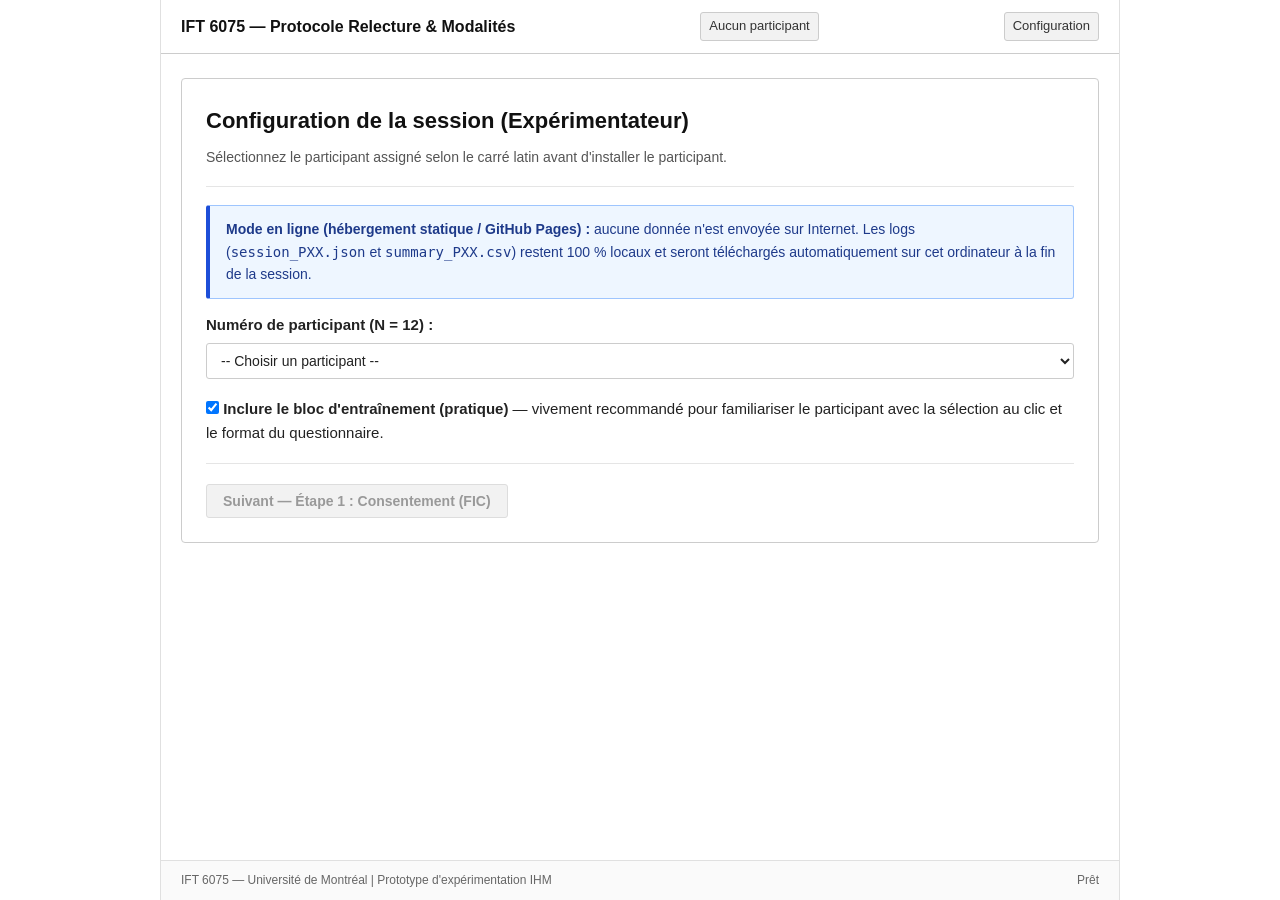
==== commit a2d227a2: "Préparation complète pour GitHub Pages : audio MP3 pré-enregistré, parcours guidé (FIC -> pré-condit" ====
--- a/code/index.html
+++ b/code/index.html
@@ -29,6 +29,8 @@
           <h1>Configuration de la session (Expérimentateur)</h1>
           <p class="subtitle">Sélectionnez le participant assigné selon le carré latin avant d'installer le participant.</p>
           <hr>
+
+          <div id="server-status-banner" class="info-box">Vérification de la connexion au serveur local...</div>
 
           <div class="form-group">
             <label for="select-participant"><strong>Numéro de participant (N = 12) :</strong></label>
@@ -55,6 +57,15 @@
             <ul id="setup-order-list"></ul>
           </div>
 
+          <!-- Existing data warning & resume actions -->
+          <div id="existing-session-banner" class="warning-box hidden">
+            <p id="existing-session-msg" style="margin-bottom: 0;"></p>
+            <div class="action-row" style="margin-top: 10px;">
+              <button type="button" id="btn-resume-session" class="btn btn-primary hidden">Reprendre la session en cours</button>
+              <button type="button" id="btn-open-finish" class="btn btn-secondary hidden">Ouvrir la synthèse / notes d'entrevue</button>
+            </div>
+          </div>
+
           <div class="form-group">
             <label>
               <input type="checkbox" id="check-practice" checked>
@@ -65,7 +76,45 @@
           <hr>
 
           <div class="action-row">
-            <button type="button" id="btn-start-experiment" class="btn btn-primary" disabled>Continuer vers le questionnaire pré-condition</button>
+            <button type="button" id="btn-start-experiment" class="btn btn-primary" disabled>Suivant — Étape 1 : Consentement (FIC)</button>
+          </div>
+        </div>
+      </section>
+
+      <!-- ======================================================== -->
+      <!-- 1B. CONSENT CHECKLIST SCREEN (FORMULAIRE D'ACCEPTATION)  -->
+      <!-- ======================================================== -->
+      <section id="screen-consent" class="screen">
+        <div class="card">
+          <div class="step-indicator">Étape 1 : Formulaire de consentement (Acceptation)</div>
+          <h1>Formulaire d'information et de consentement (FIC)</h1>
+          <p class="subtitle">Étape obligatoire avant de débuter la collecte — code attribué : <strong id="consent-participant-code">PXX</strong>.</p>
+          <hr>
+
+          <div class="instruction-box">
+            <h3>À effectuer avec le participant avant de continuer :</h3>
+            <ol class="guided-checklist">
+              <li>
+                <strong>Formulaire d'acceptation / consentement :</strong> Faire lire et <strong>signer</strong> le formulaire d'information et de consentement (FIC) en inscrivant le code identifiant <code id="consent-participant-code-inline">PXX</code>.
+              </li>
+              <li>
+                <strong>Préparation du matériel :</strong> Vérifier que le <strong>casque d'écoute</strong> et le <strong>dictaphone / enregistreur</strong> (pour la lecture à voix haute et l'entrevue finale) sont prêts.
+              </li>
+            </ol>
+          </div>
+
+          <div class="warning-box">
+            <label class="checkbox-confirm-label">
+              <input type="checkbox" id="check-consent-signed">
+              <span><strong>Confirmation expérimentateur :</strong> Le formulaire de consentement (FIC) a bien été lu, accepté et signé par le participant (<span id="consent-participant-code-confirm">PXX</span>).</span>
+            </label>
+          </div>
+
+          <hr>
+
+          <div class="action-row" style="justify-content: space-between;">
+            <button type="button" id="btn-consent-back" class="btn btn-secondary">← Retour à la configuration</button>
+            <button type="button" id="btn-consent-next" class="btn btn-primary btn-lg" disabled>Suivant — Questionnaire initial pré-condition</button>
           </div>
         </div>
       </section>
@@ -75,7 +124,7 @@
       <!-- ======================================================== -->
       <section id="screen-precondition" class="screen">
         <div class="card">
-          <div class="step-indicator">Étape 1 : Questionnaire Pré-Condition</div>
+          <div class="step-indicator">Étape 2 : Questionnaire Pré-Condition</div>
           <h1>Questionnaire Pré-Condition</h1>
           <p class="subtitle">Ce court questionnaire recueille des renseignements de cadrage avant de débuter les tâches de relecture.</p>
           <hr>
@@ -154,7 +203,7 @@
       <!-- ======================================================== -->
       <section id="screen-audio-calibration" class="screen">
         <div class="card">
-          <div class="step-indicator">Accueil & Préparation du matériel</div>
+          <div class="step-indicator">Étape 3 : Accueil & Réglage du matériel audio</div>
           <h1>Réglage du volume sonore et de la vitesse de lecture</h1>
           <p class="subtitle">Bienvenue ! Veuillez mettre votre casque d'écoute audio sur vos oreilles.</p>
           
@@ -192,17 +241,21 @@
               </div>
             </div>
 
-            <!-- Voice Selection -->
-            <div class="calibration-row">
-              <label for="select-tts-voice"><strong>3. Voix de synthèse française :</strong></label>
-              <select id="select-tts-voice" class="form-control" style="max-width: 340px;"></select>
-            </div>
-
             <!-- Audio Test Button -->
             <div class="calibration-row test-row">
               <button type="button" id="btn-test-tts" class="btn btn-secondary">Écouter un extrait de test au casque</button>
               <span id="tts-test-status" class="status-msg"></span>
             </div>
+
+            <!-- Voice Information (Fixed pre-recorded audio) -->
+            <details class="experimenter-voice-box">
+              <summary><strong>Voix audio active :</strong> <span id="tts-active-voice-label">Amélie [fr-CA] — Audio pré-enregistré (MP3)</span> <span class="help-text">(identique sur tous les ordinateurs)</span></summary>
+              <div class="calibration-row" style="margin-top: 10px;">
+                <p id="tts-voice-info" class="help-text" style="margin: 0;">
+                  Les lectures vocales utilisent des fichiers MP3 pré-enregistrés (voix <strong>Amélie [fr-CA]</strong>) stockés dans <code>audio/</code>. Chaque participant entend exactement la même voix et la même prononciation, quel que soit l'ordinateur ou le navigateur utilisé.
+                </p>
+              </div>
+            </details>
           </div>
 
           <div class="info-box">
@@ -230,7 +283,7 @@
             <h3>Consignes de la relecture :</h3>
             <p class="large-text">Vous allez lire un court texte de pratique (environ 65 mots). Dans ce texte, <strong>2 erreurs ont été insérées</strong> (par exemple un mot en double ou une faute d'accord).</p>
             <ul style="padding-left: 20px; margin-top: 8px; font-size: 15px; line-height: 1.8;">
-              <li><strong>Repérer une erreur :</strong> Dès que vous voyez une erreur, <strong>cliquez sur le mot</strong> avec la souris. Il deviendra surligné en rouge.</li>
+              <li><strong>Repérer une erreur :</strong> Dès que vous voyez une erreur, <strong>cliquez uniquement sur le mot erroné</strong> (un seul mot par erreur) avec la souris. Il deviendra surligné en rouge.</li>
               <li><strong>Annuler une sélection :</strong> Si vous avez cliqué sur un mot par inadvertance, <strong>recliquez dessus</strong> pour le désélectionner.</li>
               <li><strong>Validation :</strong> Lorsque vous avez terminé votre relecture, cliquez sur le bouton <em>« Terminer l'entraînement »</em> en bas de page.</li>
               <li><strong>Compréhension :</strong> Vous répondrez ensuite à 2 questions à choix multiples pour tester le format du questionnaire.</li>
@@ -331,7 +384,7 @@
               <li><strong>Lecture à voix haute :</strong> Vous lisez à voix haute de manière claire et continue.</li>
               <li><strong>Lecture assistée par synthèse vocale (TTS) :</strong> Vous écoutez le texte au casque pendant que vous le suivez des yeux.</li>
             </ul>
-            <p style="margin-top: 10px;">Avant chaque texte, un écran de consigne vous indiquera quelle modalité adopter. Dans chaque texte, il y aura <strong>exactement 6 erreurs</strong> à repérer.</p>
+            <p style="margin-top: 10px;">Avant chaque texte, un écran de consigne vous indiquera quelle modalité adopter. Cliquez simplement sur chaque erreur que vous repérez au fil de votre lecture.</p>
           </div>
 
           <div class="action-row">
@@ -358,7 +411,7 @@
           </div>
 
           <div class="info-box">
-            <p><strong>Rappel :</strong> Dès que vous voyez une erreur, cliquez sur le mot pour le marquer en rouge (recliquez pour annuler). Lisez à votre rythme habituel de relecture. Dès que vous avez terminé votre lecture, cliquez sur <em>« Terminer la relecture »</em> au bas de la page.</p>
+            <p><strong>Rappel :</strong> Dès que vous voyez une erreur, cliquez uniquement sur le mot erroné (un seul mot par erreur) pour le marquer en rouge (recliquez pour annuler). Lisez à votre rythme habituel de relecture. Dès que vous avez terminé votre lecture, cliquez sur <em>« Terminer la relecture »</em> au bas de la page.</p>
           </div>
 
           <div class="action-row">
@@ -377,7 +430,7 @@
               <span class="block-tag" id="trial-block-tag">Bloc 1/3</span>
               <span class="condition-tag" id="trial-condition-tag">Modalité</span>
             </div>
-            <div class="timer-display" id="trial-timer">Temps : 00:00</div>
+            <div class="timer-display hidden" id="trial-timer" aria-hidden="true">Temps : 00:00</div>
           </div>
 
           <!-- TTS Player Controls with adjustable live speed -->
@@ -610,104 +663,169 @@
       </section>
 
       <!-- ======================================================== -->
-      <!-- 16. FINAL DEBRIEF & EXPERIMENTER EXPORT SCREEN           -->
+      <!-- 16. GUIDED INTERVIEW STEP (BEFORE FINAL RESULTS/EXPORT)  -->
+      <!-- ======================================================== -->
+      <section id="screen-interview-guide" class="screen">
+        <div class="card">
+          <div class="step-indicator">Étape finale : Entrevue post-expérience (~5 min)</div>
+          <h1>Entrevue orale avec le participant (<span id="interview-participant-code">PXX</span>)</h1>
+          <p class="subtitle">La partie à l'ordinateur est terminée. Réalisez maintenant l'entrevue avec votre document guide avant d'afficher les résultats et de clôturer le test.</p>
+
+          <div class="instruction-box">
+            <h3>À faire avant de cliquer sur Suivant :</h3>
+            <ol class="guided-checklist">
+              <li><strong>Démarrer le dictaphone / enregistreur</strong> (en mentionnant le code participant <code id="interview-participant-code-inline">PXX</code>).</li>
+              <li><strong>Mener l'entrevue semi-dirigée</strong> à l'aide de votre document guide (<code>interview.md</code> / <code>Guide_Entrevue.pdf</code>). Rappel des 6 questions :
+                <ul style="padding-left: 18px; margin-top: 6px; font-size: 14px; line-height: 1.6;">
+                  <li><strong>Q1 :</strong> Habitudes générales de révision de textes (méthodes, routines).</li>
+                  <li><strong>Q2 :</strong> Usage passé d'outils de synthèse vocale (text-to-speech).</li>
+                  <li><strong>Q3 :</strong> Avantages et inconvénients perçus pour chacune des trois modalités.</li>
+                  <li><strong>Q4 :</strong> Une modalité s'est-elle démarquée positivement ou négativement, et pourquoi ?</li>
+                  <li><strong>Q5 :</strong> Certains textes ont-ils paru plus simples ou plus complexes que d'autres ?</li>
+                  <li><strong>Q6 :</strong> Remarques libres ou précisions supplémentaires sur l'expérience.</li>
+                </ul>
+              </li>
+            </ol>
+          </div>
+
+          <!-- Optional notes box (collapsed by default; keeps scores hidden to avoid interview bias) -->
+          <details id="interview-notes-details" class="experimenter-panel" style="margin-top: 16px;">
+            <summary class="experimenter-panel-summary">
+              Optionnel — Saisir des notes d'entrevue dans l'application (incluses dans le JSON/CSV)
+            </summary>
+
+            <div class="experimenter-panel-body">
+              <p class="help-text" style="margin-top: 0;">
+                Si vous notez directement sur votre document papier ou votre dictaphone, laissez cette section fermée et cochez simplement la confirmation ci-dessous.
+              </p>
+
+              <div class="interview-card">
+                <label for="intw-q1"><strong>1. Habitudes de révision :</strong> Comment avez-vous l'habitude de réviser vos textes ? Quelles méthodes ou routines ?</label>
+                <textarea id="intw-q1" class="form-control" rows="2" placeholder="Notes de l'expérimentateur..."></textarea>
+              </div>
+
+              <div class="interview-card">
+                <label for="intw-q2"><strong>2. Usage passé du TTS :</strong> Aviez-vous déjà utilisé des outils de synthèse vocale (text-to-speech) ?</label>
+                <textarea id="intw-q2" class="form-control" rows="2" placeholder="Notes de l'expérimentateur..."></textarea>
+              </div>
+
+              <div class="interview-card">
+                <label for="intw-q3"><strong>3. Avantages et inconvénients :</strong> Quels avantages et inconvénients voyez-vous pour chacune des trois méthodes ?</label>
+                <textarea id="intw-q3" class="form-control" rows="2" placeholder="Notes de l'expérimentateur..."></textarea>
+              </div>
+
+              <div class="interview-card">
+                <label for="intw-q4"><strong>4. Modalité démarquée :</strong> Y en a-t-il une qui s'est démarquée positivement ou négativement, et pourquoi ?</label>
+                <textarea id="intw-q4" class="form-control" rows="2" placeholder="Notes de l'expérimentateur..."></textarea>
+              </div>
+
+              <div class="interview-card">
+                <label for="intw-q5"><strong>5. Complexité des textes :</strong> Parmi les textes proposés, certains vous ont-ils paru plus simples ou plus complexes ?</label>
+                <textarea id="intw-q5" class="form-control" rows="2" placeholder="Notes de l'expérimentateur..."></textarea>
+              </div>
+
+              <div class="interview-card">
+                <label for="intw-q6"><strong>6. Remarques libres :</strong> Quelque chose à ajouter ou à préciser sur votre expérience ?</label>
+                <textarea id="intw-q6" class="form-control" rows="2" placeholder="Notes de l'expérimentateur..."></textarea>
+              </div>
+
+              <div class="action-row" style="margin-top: 10px;">
+                <button type="button" id="btn-save-interview" class="btn btn-secondary">Enregistrer les notes intermédiaires</button>
+                <span id="interview-save-status" class="status-msg"></span>
+              </div>
+            </div>
+          </details>
+
+          <div class="warning-box" style="margin-top: 18px;">
+            <label class="checkbox-confirm-label">
+              <input type="checkbox" id="check-interview-done">
+              <span><strong>Confirmation expérimentateur :</strong> L'entrevue finale a bien été menée avec le participant (<span id="interview-participant-code-confirm">PXX</span>) et le dictaphone a été arrêté/sauvegardé.</span>
+            </label>
+          </div>
+
+          <hr>
+
+          <div class="action-row">
+            <button type="button" id="btn-finish-interview" class="btn btn-primary btn-lg" disabled>Suivant — Terminer l'expérience et télécharger toutes les données</button>
+          </div>
+        </div>
+      </section>
+
+      <!-- ======================================================== -->
+      <!-- 17. FINAL DEBRIEF & COMPLETE TEST EXPORT SCREEN          -->
       <!-- ======================================================== -->
       <section id="screen-finish" class="screen">
         <div class="card">
-          <div class="step-indicator">Synthèse de session & Clôture</div>
-          <h1>Passation expérimentale terminée</h1>
-          <p class="subtitle">Toutes les étapes ont été complétées avec succès pour ce participant. Merci beaucoup !</p>
-          <hr>
-
-          <div id="ranking-recap-box" class="info-box" style="margin-bottom: 20px;">
-            <strong>Classement enregistré du participant :</strong>
-            <p id="ranking-recap-text" style="margin-top: 5px; margin-bottom: 0;">(Enregistrement en cours...)</p>
-          </div>
-
-          <!-- Experimenter Results Summary Table -->
-          <h3>Rapport de session (Pour l'expérimentateur)</h3>
-          <div class="table-container">
-            <table id="summary-table" class="data-table">
-              <thead>
-                <tr>
-                  <th>Bloc</th>
-                  <th>Modalité</th>
-                  <th>Texte</th>
-                  <th>Temps (s)</th>
-                  <th>Erreurs détectées (VP / 6)</th>
-                  <th>Faux Positifs (FP)</th>
-                  <th>Taux détection</th>
-                  <th>Quiz rétention (/3)</th>
-                  <th>Agréabilité</th>
-                  <th>Effort</th>
-                </tr>
-              </thead>
-              <tbody id="summary-table-body">
-                <!-- Injected dynamically -->
-              </tbody>
-            </table>
-          </div>
-
-          <hr>
-
-          <!-- Post-Interview Section (Optionnel / Pour notes de l'expérimentateur) -->
-          <details class="interview-section" style="margin-bottom: 20px;">
-            <summary style="cursor: pointer; font-weight: 600; padding: 10px 0; color: #111111;">
-              🎤 Notes d'entrevue post-expérience (6 questions Nagano — Dictaphone ou saisie)
+          <div class="step-indicator">Clôture — Toutes les étapes complétées</div>
+          <h1>Merci beaucoup pour votre participation !</h1>
+          <p class="subtitle">L'ensemble du protocole est complété. Vérifiez ci-dessous que les données complètes du test sont bien enregistrées avant de passer au participant suivant.</p>
+
+          <div id="finish-checklist" class="completion-checklist"></div>
+
+          <div id="save-confirmation-box" class="info-box">
+            <p id="final-save-status" style="margin-bottom: 6px;"><strong>Sauvegarde automatique :</strong> Enregistrement de la session en cours...</p>
+            <p id="final-save-detail" class="help-text" style="margin-bottom: 0;">Les données codées sont enregistrées dans <code>data_output/raw_json/session_PXX.json</code> et consolidées dans <code>data_output/csv/all_participants_summary.csv</code>.</p>
+          </div>
+
+          <!-- Always-visible export box for complete participant & browser-wide data -->
+          <div class="export-panel-box">
+            <h3 style="margin-top: 0;">Téléchargement complet des données du test</h3>
+            <p class="help-text" style="margin-top: 0;">
+              Le JSON contient toutes les données complètes (consentement, pré-condition, calibration, pratique, 3 blocs, clics, événements audio, classement et entrevue). Le CSV contient le tableau d'analyse à 36 colonnes.
+            </p>
+            <div class="action-row export-buttons" style="margin-top: 10px;">
+              <button type="button" id="btn-download-json" class="btn btn-primary">Télécharger tout le test (JSON — PXX)</button>
+              <button type="button" id="btn-download-csv" class="btn btn-primary">Télécharger le résumé (CSV — PXX)</button>
+            </div>
+            <div class="action-row export-buttons" style="margin-top: 10px; padding-top: 10px; border-top: 1px solid #e0e0e0;">
+              <button type="button" id="btn-download-all-json" class="btn btn-secondary btn-sm">Télécharger toutes les sessions du navigateur (JSON global)</button>
+              <button type="button" id="btn-download-all-csv" class="btn btn-secondary btn-sm">Télécharger toutes les sessions du navigateur (CSV consolidé)</button>
+            </div>
+          </div>
+
+          <div class="action-row" style="justify-content: space-between; margin-top: 16px;">
+            <button type="button" id="btn-back-to-interview" class="btn btn-secondary">← Revenir à l'entrevue / notes</button>
+            <button type="button" id="btn-reset-session" class="btn btn-primary">Nouveau participant</button>
+          </div>
+
+          <hr>
+
+          <!-- Experimenter-only results summary table -->
+          <details id="experimenter-panel" class="experimenter-panel">
+            <summary class="experimenter-panel-summary">
+              Espace Expérimentateur — Résultats détaillés du participant
             </summary>
-            <p class="help-text" style="margin-top: 8px;">
-              L'entrevue est menée à l'oral avec dictaphone selon le guide <code>interview.md</code>. Si vous souhaitez consigner vos notes directement dans le fichier CSV et JSON du participant, vous pouvez remplir ce formulaire :
-            </p>
-
-            <div class="interview-card">
-              <label for="intw-q1"><strong>1. Habitudes de révision :</strong> Comment avez-vous l'habitude de réviser vos textes ? Quelles méthodes ou routines ?</label>
-              <textarea id="intw-q1" class="form-control" rows="2" placeholder="Notes de l'expérimentateur..."></textarea>
-            </div>
-
-            <div class="interview-card">
-              <label for="intw-q2"><strong>2. Usage passé du TTS :</strong> Aviez-vous déjà utilisé des outils de synthèse vocale (text-to-speech) ?</label>
-              <textarea id="intw-q2" class="form-control" rows="2" placeholder="Notes de l'expérimentateur..."></textarea>
-            </div>
-
-            <div class="interview-card">
-              <label for="intw-q3"><strong>3. Avantages et inconvénients :</strong> Quels avantages et inconvénients voyez-vous pour chacune des trois méthodes ?</label>
-              <textarea id="intw-q3" class="form-control" rows="2" placeholder="Notes de l'expérimentateur..."></textarea>
-            </div>
-
-            <div class="interview-card">
-              <label for="intw-q4"><strong>4. Modalité démarquée :</strong> Y en a-t-il une qui s'est démarquée positivement ou négativement, et pourquoi ?</label>
-              <textarea id="intw-q4" class="form-control" rows="2" placeholder="Notes de l'expérimentateur..."></textarea>
-            </div>
-
-            <div class="interview-card">
-              <label for="intw-q5"><strong>5. Complexité des textes :</strong> Parmi les textes proposés, certains vous ont-ils paru plus simples ou plus complexes ?</label>
-              <textarea id="intw-q5" class="form-control" rows="2" placeholder="Notes de l'expérimentateur..."></textarea>
-            </div>
-
-            <div class="interview-card">
-              <label for="intw-q6"><strong>6. Remarques libres :</strong> Quelque chose à ajouter ou à préciser sur votre expérience ?</label>
-              <textarea id="intw-q6" class="form-control" rows="2" placeholder="Notes de l'expérimentateur..."></textarea>
-            </div>
-
-            <div class="action-row" style="margin-top: 10px;">
-              <button type="button" id="btn-save-interview" class="btn btn-primary">Enregistrer les notes d'entrevue dans le CSV/JSON</button>
-              <span id="interview-save-status" class="status-msg"></span>
+
+            <div class="experimenter-panel-body">
+              <div id="ranking-recap-box" class="info-box" style="margin-bottom: 20px;">
+                <strong>Classement enregistré du participant :</strong>
+                <p id="ranking-recap-text" style="margin-top: 5px; margin-bottom: 0;">(Enregistrement en cours...)</p>
+              </div>
+
+              <h3>Rapport de session</h3>
+              <div class="table-container">
+                <table id="summary-table" class="data-table">
+                  <thead>
+                    <tr>
+                      <th>Bloc</th>
+                      <th>Modalité</th>
+                      <th>Texte</th>
+                      <th>Temps (s)</th>
+                      <th>Erreurs détectées (VP / 6)</th>
+                      <th>Faux Positifs (FP)</th>
+                      <th>Taux détection</th>
+                      <th>Quiz rétention (/3)</th>
+                      <th>Agréabilité</th>
+                      <th>Effort</th>
+                    </tr>
+                  </thead>
+                  <tbody id="summary-table-body">
+                    <!-- Injected dynamically -->
+                  </tbody>
+                </table>
+              </div>
             </div>
           </details>
-
-          <hr>
-
-          <div id="save-confirmation-box" class="info-box">
-            <p><strong>Sauvegarde automatique :</strong> Les données de cette session sont enregistrées dans <code>data_output/raw_json/session_PXX.json</code> et consolidées dans <code>data_output/csv/all_participants_summary.csv</code> ainsi que dans la mémoire locale (<code>localStorage</code>).</p>
-            <p class="help-text" style="margin-bottom: 0;">Vous pouvez également télécharger manuellement une copie directe des fichiers :</p>
-          </div>
-
-          <!-- Export Actions -->
-          <div class="action-row export-buttons">
-            <button type="button" id="btn-download-json" class="btn btn-primary">Télécharger le JSON brut</button>
-            <button type="button" id="btn-download-csv" class="btn btn-primary">Télécharger le CSV participant</button>
-            <button type="button" id="btn-reset-session" class="btn btn-secondary">Nouveau participant</button>
-          </div>
 
         </div>
       </section>
--- a/code/styles.css
+++ b/code/styles.css
@@ -673,3 +673,146 @@
   line-height: 1.5;
 }
 
+/* ---------------- STATUS & EXPERIMENTER SAFEGUARDS ---------------- */
+.status-banner-ok {
+  background-color: #f3faf3;
+  border: 1px solid #93c47d;
+  border-left: 4px solid #38761d;
+  color: #1f4e18;
+}
+
+.status-banner-warn {
+  background-color: #fff8e7;
+  border: 1px solid #e6c36e;
+  border-left: 4px solid #b45309;
+  color: #78350f;
+}
+
+.status-banner-info {
+  background-color: #eef6ff;
+  border: 1px solid #9ec5fe;
+  border-left: 4px solid #1d4ed8;
+  color: #1e3a8a;
+}
+
+.warning-box {
+  background-color: #fff8e7;
+  border: 1px solid #e6c36e;
+  border-left: 4px solid #b45309;
+  color: #78350f;
+  padding: 12px 16px;
+  border-radius: 3px;
+  margin: 14px 0;
+  font-size: 14px;
+}
+
+.warning-inline {
+  color: #991b1b;
+  background-color: #fef2f2;
+  border: 1px solid #fecaca;
+  padding: 8px 10px;
+  border-radius: 3px;
+  font-size: 13px;
+  margin-top: 8px;
+  margin-bottom: 0;
+}
+
+.experimenter-voice-box {
+  margin-top: 12px;
+  padding-top: 10px;
+  border-top: 1px solid #e6e6e6;
+  font-size: 13px;
+}
+
+.experimenter-voice-box summary {
+  cursor: pointer;
+  color: #333333;
+}
+
+.experimenter-panel {
+  border: 1px solid #d5d5d5;
+  border-radius: 4px;
+  background-color: #fcfcfc;
+}
+
+.experimenter-panel-summary {
+  cursor: pointer;
+  font-weight: 600;
+  padding: 12px 16px;
+  color: #111111;
+  background-color: #f3f3f3;
+  border-radius: 3px;
+}
+
+.experimenter-panel[open] .experimenter-panel-summary {
+  border-bottom: 1px solid #dcdcdc;
+  border-bottom-left-radius: 0;
+  border-bottom-right-radius: 0;
+}
+
+.experimenter-panel-body {
+  padding: 18px 16px;
+}
+
+/* ---------------- GUIDED PROTOCOL SCREENS ---------------- */
+.guided-checklist {
+  padding-left: 22px;
+  margin-top: 10px;
+  margin-bottom: 0;
+  font-size: 15px;
+  line-height: 1.75;
+}
+
+.guided-checklist li + li {
+  margin-top: 8px;
+}
+
+.checkbox-confirm-label {
+  display: flex;
+  align-items: flex-start;
+  gap: 10px;
+  cursor: pointer;
+  margin: 0;
+  font-size: 15px;
+  line-height: 1.5;
+}
+
+.checkbox-confirm-label input[type="checkbox"] {
+  margin-top: 4px;
+  width: 18px;
+  height: 18px;
+  flex-shrink: 0;
+}
+
+.completion-checklist {
+  display: flex;
+  flex-wrap: wrap;
+  gap: 8px;
+  margin: 14px 0 18px 0;
+}
+
+.completion-badge {
+  display: inline-block;
+  padding: 6px 10px;
+  border-radius: 3px;
+  font-size: 13px;
+  font-weight: 600;
+  background-color: #f3faf3;
+  border: 1px solid #93c47d;
+  color: #1f4e18;
+}
+
+.completion-badge.pending {
+  background-color: #fff8e7;
+  border-color: #e6c36e;
+  color: #78350f;
+}
+
+.export-panel-box {
+  background-color: #f8f9fa;
+  border: 1px solid #d5d5d5;
+  border-radius: 4px;
+  padding: 16px;
+  margin: 16px 0;
+}
+
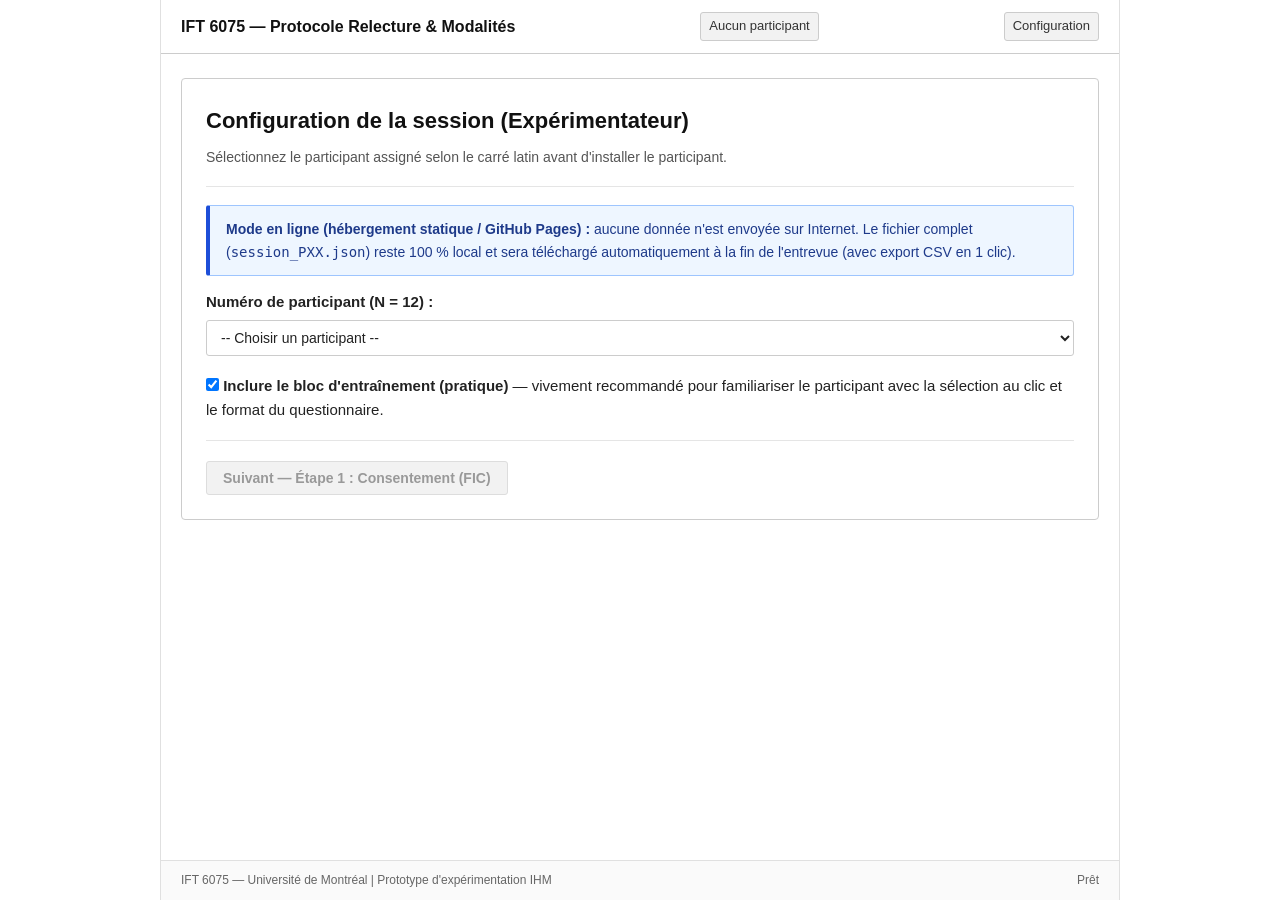
==== commit e6a4ef9e: "Correctifs post-test Chrome : affichage du 0 dans le tableau, téléchargement JSON unique auto (évite" ====
--- a/code/index.html
+++ b/code/index.html
@@ -4,6 +4,7 @@
   <meta charset="UTF-8">
   <meta name="viewport" content="width=device-width, initial-scale=1.0">
   <title>IFT 6075 — Expérience Relecture & Modalités</title>
+  <link rel="icon" href="data:image/svg+xml,%3Csvg xmlns='http://www.w3.org/2000/svg' viewBox='0 0 64 64'%3E%3Crect width='64' height='64' rx='12' fill='%231f4e79'/%3E%3Ctext x='50%25' y='54%25' dominant-baseline='middle' text-anchor='middle' font-family='sans-serif' font-size='26' font-weight='bold' fill='white'%3EIHM%3C/text%3E%3C/svg%3E">
   <link rel="stylesheet" href="styles.css">
 </head>
 <body>
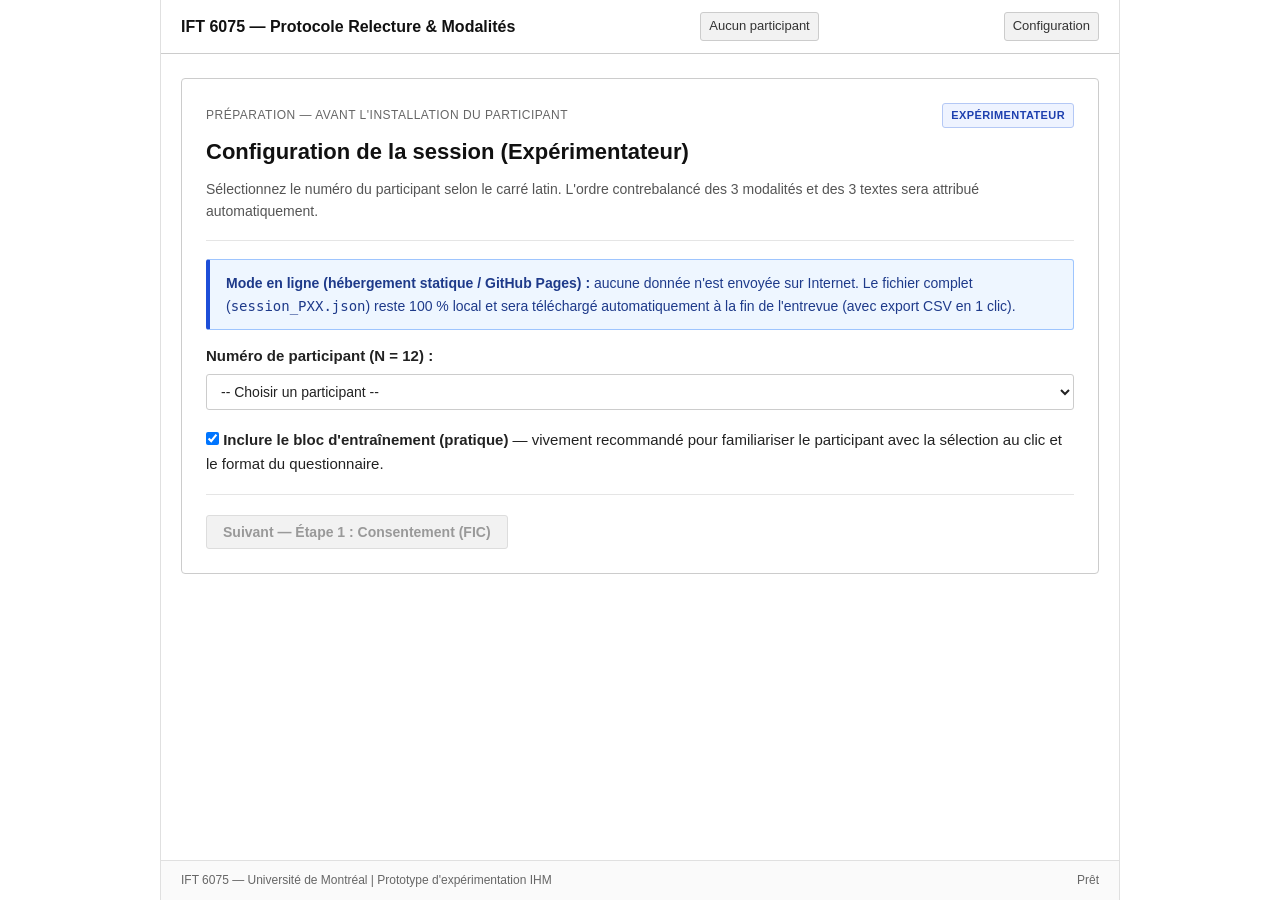
==== commit fed9f1df: "Add clear step role badges, interviewer handoff screen, and direct Q1-Q6 note boxes" ====
--- a/code/index.html
+++ b/code/index.html
@@ -27,8 +27,12 @@
       <!-- ======================================================== -->
       <section id="screen-setup" class="screen active">
         <div class="card">
+          <div class="step-header-row">
+            <div class="step-indicator">Préparation — Avant l'installation du participant</div>
+            <span class="role-badge experimenter">Expérimentateur</span>
+          </div>
           <h1>Configuration de la session (Expérimentateur)</h1>
-          <p class="subtitle">Sélectionnez le participant assigné selon le carré latin avant d'installer le participant.</p>
+          <p class="subtitle">Sélectionnez le numéro du participant selon le carré latin. L'ordre contrebalancé des 3 modalités et des 3 textes sera attribué automatiquement.</p>
           <hr>
 
           <div id="server-status-banner" class="info-box">Vérification de la connexion au serveur local...</div>
@@ -87,19 +91,25 @@
       <!-- ======================================================== -->
       <section id="screen-consent" class="screen">
         <div class="card">
-          <div class="step-indicator">Étape 1 : Formulaire de consentement (Acceptation)</div>
+          <div class="step-header-row">
+            <div class="step-indicator">Étape 1 : Formulaire de consentement (Acceptation)</div>
+            <span class="role-badge experimenter">Expérimentateur</span>
+          </div>
           <h1>Formulaire d'information et de consentement (FIC)</h1>
-          <p class="subtitle">Étape obligatoire avant de débuter la collecte — code attribué : <strong id="consent-participant-code">PXX</strong>.</p>
+          <p class="subtitle">Avant de céder l'écran au participant, complétez ces vérifications initiales — code attribué : <strong id="consent-participant-code">PXX</strong>.</p>
           <hr>
 
           <div class="instruction-box">
             <h3>À effectuer avec le participant avant de continuer :</h3>
             <ol class="guided-checklist">
               <li>
-                <strong>Formulaire d'acceptation / consentement :</strong> Faire lire et <strong>signer</strong> le formulaire d'information et de consentement (FIC) en inscrivant le code identifiant <code id="consent-participant-code-inline">PXX</code>.
+                <strong>Formulaire d'acceptation / consentement (papier ou PDF) :</strong> Faire lire et <strong>signer</strong> le FIC en y inscrivant le code identifiant <code id="consent-participant-code-inline">PXX</code>.
               </li>
               <li>
-                <strong>Préparation du matériel :</strong> Vérifier que le <strong>casque d'écoute</strong> et le <strong>dictaphone / enregistreur</strong> (pour la lecture à voix haute et l'entrevue finale) sont prêts.
+                <strong>Préparation du matériel :</strong> Vérifier que le <strong>casque d'écoute</strong> est branché et que le <strong>dictaphone / enregistreur</strong> (pour l'entrevue finale) est prêt.
+              </li>
+              <li>
+                <strong>Suite du parcours :</strong> Juste après cette validation, le questionnaire pré-condition puis la calibration audio se feront directement dans l'interface avec le participant.
               </li>
             </ol>
           </div>
@@ -125,9 +135,12 @@
       <!-- ======================================================== -->
       <section id="screen-precondition" class="screen">
         <div class="card">
-          <div class="step-indicator">Étape 2 : Questionnaire Pré-Condition</div>
+          <div class="step-header-row">
+            <div class="step-indicator">Étape 2 : Questionnaire Pré-Condition</div>
+            <span class="role-badge participant">Participant</span>
+          </div>
           <h1>Questionnaire Pré-Condition</h1>
-          <p class="subtitle">Ce court questionnaire recueille des renseignements de cadrage avant de débuter les tâches de relecture.</p>
+          <p class="subtitle">Veuillez répondre à ces 5 courtes questions générales (environ 1 minute) avant de régler le matériel audio et de débuter l'entraînement.</p>
           <hr>
 
           <form id="precondition-form">
@@ -204,7 +217,10 @@
       <!-- ======================================================== -->
       <section id="screen-audio-calibration" class="screen">
         <div class="card">
-          <div class="step-indicator">Étape 3 : Accueil & Réglage du matériel audio</div>
+          <div class="step-header-row">
+            <div class="step-indicator">Étape 3 : Accueil & Réglage du matériel audio</div>
+            <span class="role-badge participant">Participant</span>
+          </div>
           <h1>Réglage du volume sonore et de la vitesse de lecture</h1>
           <p class="subtitle">Bienvenue ! Veuillez mettre votre casque d'écoute audio sur vos oreilles.</p>
           
@@ -260,7 +276,7 @@
           </div>
 
           <div class="info-box">
-            <p><strong>Note importante :</strong> La vitesse et le volume réglés ici seront utilisés pour les blocs de lecture avec synthèse vocale. Pendant la lecture, vous pourrez mettre l'audio en pause ou le recommencer au besoin.</p>
+            <p><strong>Note importante :</strong> La vitesse et le volume choisis ici seront appliqués dès le début des blocs avec synthèse vocale (TTS). Pendant la lecture TTS, vous pourrez toujours ajuster la vitesse en direct, mettre l'audio en pause, recommencer du début ou reprendre à partir d'une phrase (icône <strong>▶</strong>).</p>
           </div>
 
           <hr>
@@ -276,9 +292,12 @@
       <!-- ======================================================== -->
       <section id="screen-practice-intro" class="screen">
         <div class="card">
-          <div class="step-indicator">Étape préliminaire : Entraînement</div>
+          <div class="step-header-row">
+            <div class="step-indicator">Étape préliminaire : Entraînement</div>
+            <span class="role-badge participant">Participant</span>
+          </div>
           <h1>Pratique de familiarisation</h1>
-          <p class="subtitle">Cette étape vous permet de tester le système sans stress avant les textes officiels.</p>
+          <p class="subtitle">Cette courte étape non notée vous permet de tester la détection d'erreurs au clic et le format du questionnaire avant les 3 textes officiels.</p>
 
           <div class="instruction-box">
             <h3>Consignes de la relecture :</h3>
@@ -306,7 +325,10 @@
       <!-- ======================================================== -->
       <section id="screen-practice" class="screen">
         <div class="card">
-          <div class="step-indicator">Étape préliminaire : Entraînement</div>
+          <div class="step-header-row">
+            <div class="step-indicator">Étape préliminaire : Entraînement</div>
+            <span class="role-badge participant">Participant</span>
+          </div>
           <h2 id="practice-title">Pratique — Familiarisation</h2>
           <div class="instruction-box">
             <p><strong>Rappel :</strong> Lisez le texte ci-dessous. Dès que vous voyez une erreur, <strong>cliquez sur le mot</strong> pour le marquer. Recliquez dessus pour annuler si besoin. Lorsque vous avez fini, cliquez sur <em>« Terminer l'entraînement »</em>.</p>
@@ -328,9 +350,12 @@
       <!-- ======================================================== -->
       <section id="screen-practice-quiz-intro" class="screen">
         <div class="card">
-          <div class="step-indicator">Entraînement — Test de rétention</div>
+          <div class="step-header-row">
+            <div class="step-indicator">Entraînement — Test de rétention</div>
+            <span class="role-badge participant">Participant</span>
+          </div>
           <h1>Questionnaire de compréhension (Entraînement)</h1>
-          <p class="subtitle">La lecture du texte de pratique est terminée.</p>
+          <p class="subtitle">La lecture du texte de pratique est terminée. Voici un aperçu du mini-questionnaire qui suit chaque texte.</p>
 
           <div class="instruction-box">
             <p class="large-text">Le texte d'entraînement a été masqué et n'est plus visible.</p>
@@ -349,7 +374,10 @@
       <!-- ======================================================== -->
       <section id="screen-practice-quiz" class="screen">
         <div class="card">
-          <div class="step-indicator">Entraînement — Test de rétention</div>
+          <div class="step-header-row">
+            <div class="step-indicator">Entraînement — Test de rétention</div>
+            <span class="role-badge participant">Participant</span>
+          </div>
           <h2>Questions de compréhension (Entraînement)</h2>
           <p class="help-text">Le texte est masqué. Répondez aux questions suivantes pour tester le fonctionnement du questionnaire :</p>
           <hr>
@@ -368,9 +396,12 @@
       <!-- ======================================================== -->
       <section id="screen-practice-finish" class="screen">
         <div class="card">
-          <div class="step-indicator">Entraînement complété</div>
+          <div class="step-header-row">
+            <div class="step-indicator">Entraînement complété</div>
+            <span class="role-badge participant">Participant</span>
+          </div>
           <h1>Entraînement terminé avec succès !</h1>
-          <p class="subtitle">Vous maîtrisez maintenant parfaitement l'outil de sélection au clic et le questionnaire.</p>
+          <p class="subtitle">Vous maîtrisez maintenant l'outil de sélection au clic et le questionnaire. Vous allez passer aux 3 blocs officiels.</p>
 
           <div class="info-box" id="practice-debrief-box">
             <p><strong>Bilan de votre pratique :</strong></p>
@@ -399,8 +430,12 @@
       <!-- ======================================================== -->
       <section id="screen-instruction" class="screen">
         <div class="card">
-          <div class="step-indicator" id="instruction-block-indicator">Bloc 1 sur 3 — Consignes</div>
+          <div class="step-header-row">
+            <div class="step-indicator" id="instruction-block-indicator">Bloc 1 sur 3 — Consignes</div>
+            <span class="role-badge participant">Participant</span>
+          </div>
           <h1 id="instruction-condition-title">Modalité</h1>
+          <p class="subtitle">Lisez attentivement la consigne ci-dessous : chaque bloc suit un déroulement identique (relecture → 3 questions de mémoire → courte évaluation).</p>
           
           <div class="instruction-box">
             <h3 id="instruction-heading">Consigne spécifique pour cette condition :</h3>
@@ -408,7 +443,7 @@
           </div>
 
           <div id="instruction-tts-notice" class="info-box hidden">
-            <p><strong>Rappel pour la modalité TTS :</strong> Mettez votre casque sur vos oreilles. La lecture audio démarrera automatiquement à la vitesse étalonnée dès que vous cliquerez sur le bouton ci-dessous. Vous pourrez mettre l'audio en pause ou le recommencer au besoin pendant la lecture.</p>
+            <p><strong>Rappel pour la modalité TTS :</strong> Mettez votre casque sur vos oreilles. La lecture audio démarrera automatiquement à la vitesse étalonnée dès que vous cliquerez sur le bouton ci-dessous. Pendant la lecture, vous pourrez ajuster la vitesse à tout moment, mettre en pause, recommencer du début ou <strong>reprendre l'audio à partir de n'importe quelle phrase</strong> (cliquez sur <strong>▶</strong> devant une phrase ou faites un clic droit sur un mot).</p>
           </div>
 
           <div class="info-box">
@@ -434,25 +469,56 @@
             <div class="timer-display hidden" id="trial-timer" aria-hidden="true">Temps : 00:00</div>
           </div>
 
-          <!-- TTS Player Controls with adjustable live speed -->
+          <!-- TTS Player Controls with live speed & sentence/timeline seek -->
           <div id="tts-control-bar" class="tts-control-bar hidden">
-            <div class="tts-status">
-              <span id="tts-audio-indicator" class="tts-indicator">Audio en lecture</span>
-              <span id="tts-audio-detail">Synthèse vocale active au casque</span>
-            </div>
-            
-            <div class="tts-controls-group">
-              <!-- TTS active speed display (calibrated in step 2) -->
-              <div class="tts-speed-control">
-                <span id="tts-trial-speed-badge" class="header-tag" style="font-weight: 600;">Vitesse : 1.0x</span>
-              </div>
-
-              <div class="tts-buttons">
-                <button type="button" id="btn-tts-pause" class="btn btn-secondary btn-sm">Pause</button>
-                <button type="button" id="btn-tts-restart" class="btn btn-secondary btn-sm">Recommencer l'audio</button>
-              </div>
-            </div>
-          </div>
+            <div class="tts-bar-main">
+              <div class="tts-status">
+                <span id="tts-audio-indicator" class="tts-indicator">Audio en lecture</span>
+                <span id="tts-audio-detail">Synthèse vocale active au casque</span>
+              </div>
+
+              <div class="tts-controls-group">
+                <div class="tts-speed-control">
+                  <label for="tts-trial-speed-select"><strong>Vitesse :</strong></label>
+                  <select id="tts-trial-speed-select" aria-label="Vitesse de lecture audio">
+                    <option value="0.75">0.75x (Lent)</option>
+                    <option value="0.8">0.8x</option>
+                    <option value="0.85">0.85x</option>
+                    <option value="0.9">0.9x (Modéré)</option>
+                    <option value="0.95">0.95x</option>
+                    <option value="1" selected>1.0x (Normal)</option>
+                    <option value="1.05">1.05x</option>
+                    <option value="1.1">1.1x (Dynamique)</option>
+                    <option value="1.15">1.15x</option>
+                    <option value="1.2">1.2x</option>
+                    <option value="1.25">1.25x (Rapide)</option>
+                    <option value="1.3">1.3x</option>
+                    <option value="1.35">1.35x</option>
+                    <option value="1.4">1.4x</option>
+                    <option value="1.45">1.45x</option>
+                    <option value="1.5">1.5x (Très rapide)</option>
+                  </select>
+                </div>
+
+                <div class="tts-buttons">
+                  <button type="button" id="btn-tts-pause" class="btn btn-secondary btn-sm">Pause</button>
+                  <button type="button" id="btn-tts-restart" class="btn btn-secondary btn-sm">Recommencer l'audio</button>
+                </div>
+              </div>
+            </div>
+
+            <div class="tts-bar-seek">
+              <span id="tts-time-current" class="tts-time-label">00:00</span>
+              <input type="range" id="tts-seek-slider" min="0" max="100" step="0.1" value="0" class="tts-seek-slider" aria-label="Position dans l'audio">
+              <span id="tts-time-duration" class="tts-time-label">00:00</span>
+            </div>
+
+            <div class="tts-seek-hint">
+              Cliquez sur <strong>▶</strong> devant une phrase (ou clic droit sur un mot) pour reprendre l'audio à cet endroit. Clic gauche sur un mot = signaler une erreur.
+            </div>
+          </div>
+
+          <div id="trial-mode-reminder" class="trial-mode-reminder"></div>
 
           <h2 id="trial-text-title" class="story-title">Titre de l'histoire</h2>
 
@@ -473,9 +539,12 @@
       <!-- ======================================================== -->
       <section id="screen-trial-quiz-intro" class="screen">
         <div class="card">
-          <div class="step-indicator" id="trial-quiz-intro-indicator">Bloc 1 sur 3 — Relecture terminée</div>
+          <div class="step-header-row">
+            <div class="step-indicator" id="trial-quiz-intro-indicator">Bloc 1 sur 3 — Relecture terminée</div>
+            <span class="role-badge participant">Participant</span>
+          </div>
           <h1>Questionnaire de rétention de l'information</h1>
-          <p class="subtitle">Vous avez terminé la relecture de ce texte avec succès.</p>
+          <p class="subtitle">Vous avez terminé la relecture de ce texte. Passez maintenant aux 3 questions de compréhension de mémoire.</p>
 
           <div class="instruction-box">
             <p class="large-text">Le texte a été masqué et ne sera plus visible.</p>
@@ -494,7 +563,10 @@
       <!-- ======================================================== -->
       <section id="screen-quiz" class="screen">
         <div class="card">
-          <div class="step-indicator" id="quiz-block-indicator">Bloc 1 sur 3 — Quiz de rétention</div>
+          <div class="step-header-row">
+            <div class="step-indicator" id="quiz-block-indicator">Bloc 1 sur 3 — Quiz de rétention</div>
+            <span class="role-badge participant">Participant</span>
+          </div>
           <h2>Questionnaire de rétention de l'information</h2>
           <p class="help-text">Le texte est masqué. Sans consulter le texte, répondez aux 3 questions factuelles suivantes :</p>
           <hr>
@@ -513,9 +585,12 @@
       <!-- ======================================================== -->
       <section id="screen-rating-intro" class="screen">
         <div class="card">
-          <div class="step-indicator" id="rating-intro-indicator">Bloc 1 sur 3 — Évaluation subjective</div>
+          <div class="step-header-row">
+            <div class="step-indicator" id="rating-intro-indicator">Bloc 1 sur 3 — Évaluation subjective</div>
+            <span class="role-badge participant">Participant</span>
+          </div>
           <h1 id="rating-intro-title">Vos impressions sur la modalité</h1>
-          <p class="subtitle">Le questionnaire de compréhension a été enregistré.</p>
+          <p class="subtitle">Vos réponses de compréhension sont enregistrées. Il reste 2 rapides échelles d'impression sur cette modalité de lecture.</p>
 
           <div class="instruction-box">
             <p class="large-text">Nous souhaitons maintenant recueillir vos impressions subjectives sur la modalité de lecture que vous venez d'utiliser.</p>
@@ -538,7 +613,10 @@
       <!-- ======================================================== -->
       <section id="screen-rating" class="screen">
         <div class="card">
-          <div class="step-indicator" id="rating-block-indicator">Bloc 1 sur 3 — Évaluation subjective</div>
+          <div class="step-header-row">
+            <div class="step-indicator" id="rating-block-indicator">Bloc 1 sur 3 — Évaluation subjective</div>
+            <span class="role-badge participant">Participant</span>
+          </div>
           <h2 id="rating-condition-title">Évaluation de la modalité</h2>
           <p class="help-text">Veuillez indiquer vos impressions pour la modalité que vous venez d'expérimenter :</p>
           <hr>
@@ -590,9 +668,12 @@
       <!-- ======================================================== -->
       <section id="screen-interblock" class="screen">
         <div class="card">
-          <div class="step-indicator" id="interblock-step-indicator">Pause entre les blocs</div>
+          <div class="step-header-row">
+            <div class="step-indicator" id="interblock-step-indicator">Pause entre les blocs</div>
+            <span class="role-badge participant">Participant</span>
+          </div>
           <h1 id="interblock-title">Bloc 1 sur 3 complété !</h1>
-          <p class="subtitle">Excellent travail, les données de ce bloc ont été enregistrées avec succès.</p>
+          <p class="subtitle">Excellent travail ! Les données de ce bloc sont enregistrées. Le prochain bloc portera sur une autre modalité et un nouveau texte.</p>
 
           <div class="instruction-box">
             <p class="large-text">Prenez une courte pause de quelques instants pour reposer vos yeux et votre attention.</p>
@@ -611,9 +692,12 @@
       <!-- ======================================================== -->
       <section id="screen-ranking" class="screen">
         <div class="card">
-          <div class="step-indicator">Fin de l'expérience — Évaluation globale</div>
+          <div class="step-header-row">
+            <div class="step-indicator">Fin des 3 blocs — Évaluation globale</div>
+            <span class="role-badge participant">Participant</span>
+          </div>
           <h1>Classement général de vos préférences</h1>
-          <p class="subtitle">Vous venez d'expérimenter les trois modalités de relecture. Veuillez maintenant indiquer votre ordre de préférence globale :</p>
+          <p class="subtitle">Vous avez testé les trois modalités. Indiquez maintenant votre préférence globale de la 1ère à la 3e place (dernière étape avant la remise à l'intervieweur).</p>
           <hr>
 
           <form id="ranking-form">
@@ -664,90 +748,103 @@
       </section>
 
       <!-- ======================================================== -->
-      <!-- 16. GUIDED INTERVIEW STEP (BEFORE FINAL RESULTS/EXPORT)  -->
+      <!-- 16A. PARTICIPANT -> INTERVIEWER HANDOFF SCREEN           -->
+      <!-- ======================================================== -->
+      <section id="screen-interview-handoff" class="screen">
+        <div class="card">
+          <div class="step-header-row">
+            <div class="step-indicator">Fin des tâches à l'écran — Transition</div>
+            <span class="role-badge handoff">Remise à l'intervieweur</span>
+          </div>
+          <h1>Merci ! Veuillez maintenant remettre l'interface à l'intervieweur</h1>
+          <p class="subtitle">La partie à l'ordinateur est terminée pour le participant (<strong id="handoff-participant-code">PXX</strong>).</p>
+
+          <div class="handoff-box">
+            <p style="margin-top: 0;"><strong>Pour le participant :</strong> Toutes vos réponses (les 3 blocs et votre classement général) sont bien enregistrées. Vous pouvez retirer votre casque et <strong>rendre le clavier / la souris à l'intervieweur</strong> pour la courte discussion finale (~5 min).</p>
+            <p style="margin-bottom: 0;"><strong>Pour l'intervieweur :</strong> Reprenez l'ordinateur, préparez l'enregistreur / dictaphone avec le code <code id="handoff-participant-code-inline">PXX</code> si utilisé, puis cliquez sur <strong>Suivant</strong> ci-dessous pour afficher les questions d'entrevue et les zones de prise de notes.</p>
+          </div>
+
+          <hr>
+
+          <div class="action-row">
+            <button type="button" id="btn-start-interview-guide" class="btn btn-primary btn-lg">Suivant — Ouvrir le guide et les notes d'entrevue (Intervieweur)</button>
+          </div>
+        </div>
+      </section>
+
+      <!-- ======================================================== -->
+      <!-- 16B. INTERVIEWER GUIDE & DIRECT NOTES CAPTURE            -->
       <!-- ======================================================== -->
       <section id="screen-interview-guide" class="screen">
         <div class="card">
-          <div class="step-indicator">Étape finale : Entrevue post-expérience (~5 min)</div>
-          <h1>Entrevue orale avec le participant (<span id="interview-participant-code">PXX</span>)</h1>
-          <p class="subtitle">La partie à l'ordinateur est terminée. Réalisez maintenant l'entrevue avec votre document guide avant d'afficher les résultats et de clôturer le test.</p>
-
-          <div class="instruction-box">
-            <h3>À faire avant de cliquer sur Suivant :</h3>
+          <div class="step-header-row">
+            <div class="step-indicator">Étape finale : Entrevue semi-dirigée (~5 min)</div>
+            <span class="role-badge experimenter">Intervieweur</span>
+          </div>
+          <h1>Questions d'entrevue et prise de notes (<span id="interview-participant-code">PXX</span>)</h1>
+          <p class="subtitle">Posez ces questions librement à l'oral et notez directement les réponses dans les cases ci-dessous. Toutes les notes sont sauvegardées automatiquement et incluses dans le fichier final.</p>
+
+          <div class="instruction-box">
+            <h3>Déroulement suggéré :</h3>
             <ol class="guided-checklist">
-              <li><strong>Démarrer le dictaphone / enregistreur</strong> (en mentionnant le code participant <code id="interview-participant-code-inline">PXX</code>).</li>
-              <li><strong>Mener l'entrevue semi-dirigée</strong> à l'aide de votre document guide (<code>interview.md</code> / <code>Guide_Entrevue.pdf</code>). Rappel des 6 questions :
-                <ul style="padding-left: 18px; margin-top: 6px; font-size: 14px; line-height: 1.6;">
-                  <li><strong>Q1 :</strong> Habitudes générales de révision de textes (méthodes, routines).</li>
-                  <li><strong>Q2 :</strong> Usage passé d'outils de synthèse vocale (text-to-speech).</li>
-                  <li><strong>Q3 :</strong> Avantages et inconvénients perçus pour chacune des trois modalités.</li>
-                  <li><strong>Q4 :</strong> Une modalité s'est-elle démarquée positivement ou négativement, et pourquoi ?</li>
-                  <li><strong>Q5 :</strong> Certains textes ont-ils paru plus simples ou plus complexes que d'autres ?</li>
-                  <li><strong>Q6 :</strong> Remarques libres ou précisions supplémentaires sur l'expérience.</li>
-                </ul>
-              </li>
+              <li><strong>Audio (optionnel / recommandé) :</strong> Démarrez le dictaphone en énonçant le code participant <code id="interview-participant-code-inline">PXX</code>.</li>
+              <li><strong>Entrevue libre :</strong> Posez les questions ci-dessous dans l'ordre ou selon le fil de la discussion, en utilisant les relances si utile, et tapez les points clés dans chaque case.</li>
+              <li><strong>Clôture :</strong> Une fois l'entrevue terminée, cochez la confirmation en bas de page et cliquez sur <em>« Terminer et sauvegarder tout le test »</em>.</li>
             </ol>
           </div>
 
-          <!-- Optional notes box (collapsed by default; keeps scores hidden to avoid interview bias) -->
-          <details id="interview-notes-details" class="experimenter-panel" style="margin-top: 16px;">
-            <summary class="experimenter-panel-summary">
-              Optionnel — Saisir des notes d'entrevue dans l'application (incluses dans le JSON/CSV)
-            </summary>
-
-            <div class="experimenter-panel-body">
-              <p class="help-text" style="margin-top: 0;">
-                Si vous notez directement sur votre document papier ou votre dictaphone, laissez cette section fermée et cochez simplement la confirmation ci-dessous.
-              </p>
-
-              <div class="interview-card">
-                <label for="intw-q1"><strong>1. Habitudes de révision :</strong> Comment avez-vous l'habitude de réviser vos textes ? Quelles méthodes ou routines ?</label>
-                <textarea id="intw-q1" class="form-control" rows="2" placeholder="Notes de l'expérimentateur..."></textarea>
-              </div>
-
-              <div class="interview-card">
-                <label for="intw-q2"><strong>2. Usage passé du TTS :</strong> Aviez-vous déjà utilisé des outils de synthèse vocale (text-to-speech) ?</label>
-                <textarea id="intw-q2" class="form-control" rows="2" placeholder="Notes de l'expérimentateur..."></textarea>
-              </div>
-
-              <div class="interview-card">
-                <label for="intw-q3"><strong>3. Avantages et inconvénients :</strong> Quels avantages et inconvénients voyez-vous pour chacune des trois méthodes ?</label>
-                <textarea id="intw-q3" class="form-control" rows="2" placeholder="Notes de l'expérimentateur..."></textarea>
-              </div>
-
-              <div class="interview-card">
-                <label for="intw-q4"><strong>4. Modalité démarquée :</strong> Y en a-t-il une qui s'est démarquée positivement ou négativement, et pourquoi ?</label>
-                <textarea id="intw-q4" class="form-control" rows="2" placeholder="Notes de l'expérimentateur..."></textarea>
-              </div>
-
-              <div class="interview-card">
-                <label for="intw-q5"><strong>5. Complexité des textes :</strong> Parmi les textes proposés, certains vous ont-ils paru plus simples ou plus complexes ?</label>
-                <textarea id="intw-q5" class="form-control" rows="2" placeholder="Notes de l'expérimentateur..."></textarea>
-              </div>
-
-              <div class="interview-card">
-                <label for="intw-q6"><strong>6. Remarques libres :</strong> Quelque chose à ajouter ou à préciser sur votre expérience ?</label>
-                <textarea id="intw-q6" class="form-control" rows="2" placeholder="Notes de l'expérimentateur..."></textarea>
-              </div>
-
-              <div class="action-row" style="margin-top: 10px;">
-                <button type="button" id="btn-save-interview" class="btn btn-secondary">Enregistrer les notes intermédiaires</button>
-                <span id="interview-save-status" class="status-msg"></span>
-              </div>
-            </div>
-          </details>
+          <div class="interview-card" style="margin-top: 16px;">
+            <label for="intw-q1"><strong>Q1. Habitudes de révision :</strong> « Comment avez-vous l'habitude de réviser vos textes ? Quelles méthodes ou routines utilisez-vous habituellement ? »</label>
+            <p class="interview-q-subprompt">Relances : lecture dans votre tête, à voix haute, sur papier, plusieurs passes, correcteurs ? Qu'est-ce qui fonctionne bien ou moins bien ?</p>
+            <textarea id="intw-q1" class="form-control" rows="3" placeholder="Notes de l'intervieweur pour Q1..."></textarea>
+          </div>
+
+          <div class="interview-card">
+            <label for="intw-q2"><strong>Q2. Usage passé du TTS :</strong> « Aviez-vous déjà utilisé des outils de synthèse vocale (text-to-speech) auparavant ? »</label>
+            <p class="interview-q-subprompt">Relances : pour réviser, lire des PDF/articles, écoute de livres audio, fréquence d'usage et confort initial.</p>
+            <textarea id="intw-q2" class="form-control" rows="3" placeholder="Notes de l'intervieweur pour Q2..."></textarea>
+          </div>
+
+          <div class="interview-card">
+            <label for="intw-q3"><strong>Q3. Avantages et inconvénients des 3 modalités :</strong> « Quels avantages et inconvénients voyez-vous pour chacune des trois méthodes (silencieuse, à voix haute, synthèse vocale) ? »</label>
+            <p class="interview-q-subprompt">Relances : vitesse/contrôle, fatigue vocale ou auditive, confiance d'avoir repéré les erreurs, compréhension du sens du texte.</p>
+            <textarea id="intw-q3" class="form-control" rows="3" placeholder="Notes de l'intervieweur pour Q3 (SIL / HAUTE / TTS)..."></textarea>
+          </div>
+
+          <div class="interview-card">
+            <label for="intw-q4"><strong>Q4. Modalité qui s'est démarquée :</strong> « Y a-t-il une modalité qui s'est démarquée positivement ou négativement pour vous, et pourquoi ? »</label>
+            <p class="interview-q-subprompt">Relances : qu'est-ce qui a motivé votre classement 1re vs 3e place ? Adopteriez-vous le TTS en pratique ?</p>
+            <textarea id="intw-q4" class="form-control" rows="3" placeholder="Notes de l'intervieweur pour Q4..."></textarea>
+          </div>
+
+          <div class="interview-card">
+            <label for="intw-q5"><strong>Q5. Complexité des textes :</strong> « Parmi les textes proposés, certains vous ont-ils paru plus simples ou plus complexes à réviser ou retenir ? »</label>
+            <p class="interview-q-subprompt">Relances : sujet, vocabulaire, fluidité de la voix, fatigue en fin de session.</p>
+            <textarea id="intw-q5" class="form-control" rows="3" placeholder="Notes de l'intervieweur pour Q5..."></textarea>
+          </div>
+
+          <div class="interview-card">
+            <label for="intw-q6"><strong>Q6. Remarques libres :</strong> « Avez-vous autre chose à ajouter ou à préciser sur l'expérience ou sur l'interface ? »</label>
+            <p class="interview-q-subprompt">Relances : réglage de la vitesse, bouton pause/reprise par phrase (▶), ergonomie générale.</p>
+            <textarea id="intw-q6" class="form-control" rows="3" placeholder="Notes de l'intervieweur pour Q6..."></textarea>
+          </div>
+
+          <div class="action-row" style="margin-top: 12px;">
+            <button type="button" id="btn-save-interview" class="btn btn-secondary">Sauvegarder les notes maintenant</button>
+            <span id="interview-save-status" class="status-msg"></span>
+          </div>
 
           <div class="warning-box" style="margin-top: 18px;">
             <label class="checkbox-confirm-label">
               <input type="checkbox" id="check-interview-done">
-              <span><strong>Confirmation expérimentateur :</strong> L'entrevue finale a bien été menée avec le participant (<span id="interview-participant-code-confirm">PXX</span>) et le dictaphone a été arrêté/sauvegardé.</span>
+              <span><strong>Confirmation intervieweur :</strong> L'entrevue finale a bien été réalisée avec le participant (<span id="interview-participant-code-confirm">PXX</span>) et l'enregistrement audio (le cas échéant) a été arrêté et sauvegardé.</span>
             </label>
           </div>
 
           <hr>
 
           <div class="action-row">
-            <button type="button" id="btn-finish-interview" class="btn btn-primary btn-lg" disabled>Suivant — Terminer l'expérience et télécharger toutes les données</button>
+            <button type="button" id="btn-finish-interview" class="btn btn-primary btn-lg" disabled>Suivant — Terminer l'expérience et sauvegarder tout le test</button>
           </div>
         </div>
       </section>
@@ -757,9 +854,12 @@
       <!-- ======================================================== -->
       <section id="screen-finish" class="screen">
         <div class="card">
-          <div class="step-indicator">Clôture — Toutes les étapes complétées</div>
-          <h1>Merci beaucoup pour votre participation !</h1>
-          <p class="subtitle">L'ensemble du protocole est complété. Vérifiez ci-dessous que les données complètes du test sont bien enregistrées avant de passer au participant suivant.</p>
+          <div class="step-header-row">
+            <div class="step-indicator">Clôture — Toutes les étapes complétées</div>
+            <span class="role-badge experimenter">Expérimentateur</span>
+          </div>
+          <h1>Session complétée — Données prêtes à enregistrer !</h1>
+          <p class="subtitle">L'ensemble du protocole (3 blocs, classement et entrevue) est terminé. Vérifiez ci-dessous que le téléchargement complet (JSON et CSV) a bien réussi avant de passer au participant suivant.</p>
 
           <div id="finish-checklist" class="completion-checklist"></div>
 
@@ -844,6 +944,7 @@
   </div>
 
   <script src="data/data.js"></script>
+  <script src="data/audio_timings.js"></script>
   <script src="app.js"></script>
 </body>
 </html>
--- a/code/styles.css
+++ b/code/styles.css
@@ -345,6 +345,46 @@
   font-weight: 600;
 }
 
+.sentence-span {
+  display: inline;
+  border-radius: 3px;
+}
+
+.sentence-lead {
+  white-space: nowrap;
+}
+
+.sentence-play-btn {
+  display: inline-flex;
+  align-items: center;
+  justify-content: center;
+  width: 19px;
+  height: 19px;
+  margin: 0 4px 0 2px;
+  padding: 0 0 0 1px;
+  vertical-align: 1px;
+  border-radius: 50%;
+  border: 1px solid #c5d1e0;
+  background-color: #f3f6fa;
+  color: #4a5a70;
+  cursor: pointer;
+  transition: background-color 0.12s ease, border-color 0.12s ease, color 0.12s ease, transform 0.1s ease;
+  user-select: none;
+}
+
+.sentence-play-btn:hover {
+  background-color: #dce9ff;
+  border-color: #2563eb;
+  color: #1d4ed8;
+  transform: scale(1.08);
+}
+
+.sentence-play-btn.active-sentence {
+  background-color: #2563eb;
+  border-color: #1d4ed8;
+  color: #ffffff;
+}
+
 .task-footer {
   display: flex;
   justify-content: space-between;
@@ -360,17 +400,50 @@
 /* ---------------- TTS CONTROLS ---------------- */
 .tts-control-bar {
   display: flex;
-  justify-content: space-between;
-  align-items: center;
+  flex-direction: column;
+  gap: 8px;
   background-color: #f8f9fa;
   border: 1px solid #dcdcdc;
   padding: 10px 14px;
   border-radius: 4px;
   margin-bottom: 14px;
+}
+
+.tts-bar-main {
+  display: flex;
+  justify-content: space-between;
+  align-items: center;
   flex-wrap: wrap;
   gap: 10px;
 }
 
+.tts-bar-seek {
+  display: flex;
+  align-items: center;
+  gap: 10px;
+  padding-top: 6px;
+  border-top: 1px solid #e6e8eb;
+}
+
+.tts-time-label {
+  font-family: monospace;
+  font-size: 12px;
+  color: #4a5568;
+  min-width: 38px;
+}
+
+.tts-seek-slider {
+  flex: 1;
+  accent-color: #2563eb;
+  cursor: pointer;
+}
+
+.tts-seek-hint {
+  font-size: 12px;
+  color: #5a6577;
+  line-height: 1.35;
+}
+
 .tts-status {
   display: flex;
   align-items: center;
@@ -397,6 +470,9 @@
   font-size: 13px;
   width: auto;
   border-radius: 3px;
+  border: 1px solid #c5c9d0;
+  background-color: #ffffff;
+  color: #222222;
   cursor: pointer;
 }
 
@@ -816,3 +892,75 @@
   margin: 16px 0;
 }
 
+.step-header-row {
+  display: flex;
+  justify-content: space-between;
+  align-items: center;
+  gap: 10px;
+  flex-wrap: wrap;
+  margin-bottom: 6px;
+}
+
+.step-header-row .step-indicator {
+  margin-bottom: 0;
+}
+
+.role-badge {
+  display: inline-block;
+  font-size: 11px;
+  font-weight: 700;
+  text-transform: uppercase;
+  letter-spacing: 0.4px;
+  padding: 3px 8px;
+  border-radius: 3px;
+  border: 1px solid #d0d7de;
+  background-color: #f4f6f8;
+  color: #334155;
+}
+
+.role-badge.participant {
+  background-color: #eefaf0;
+  border-color: #a3d9a5;
+  color: #1f5c24;
+}
+
+.role-badge.experimenter {
+  background-color: #eef3ff;
+  border-color: #b4c8f5;
+  color: #1e40af;
+}
+
+.role-badge.handoff {
+  background-color: #fff6e5;
+  border-color: #f2c97d;
+  color: #8a4b08;
+}
+
+.trial-mode-reminder {
+  background-color: #f6f8fa;
+  border: 1px solid #e1e4e8;
+  border-left: 3px solid #4a6fa5;
+  border-radius: 3px;
+  padding: 8px 12px;
+  font-size: 13px;
+  color: #2c3e50;
+  margin-bottom: 14px;
+}
+
+.handoff-box {
+  background-color: #fffaf0;
+  border: 2px solid #eab308;
+  border-radius: 6px;
+  padding: 20px 22px;
+  margin: 18px 0;
+  font-size: 16px;
+  line-height: 1.7;
+  color: #422006;
+}
+
+.interview-q-subprompt {
+  margin: 2px 0 8px 0;
+  font-size: 12.5px;
+  color: #555555;
+}
+
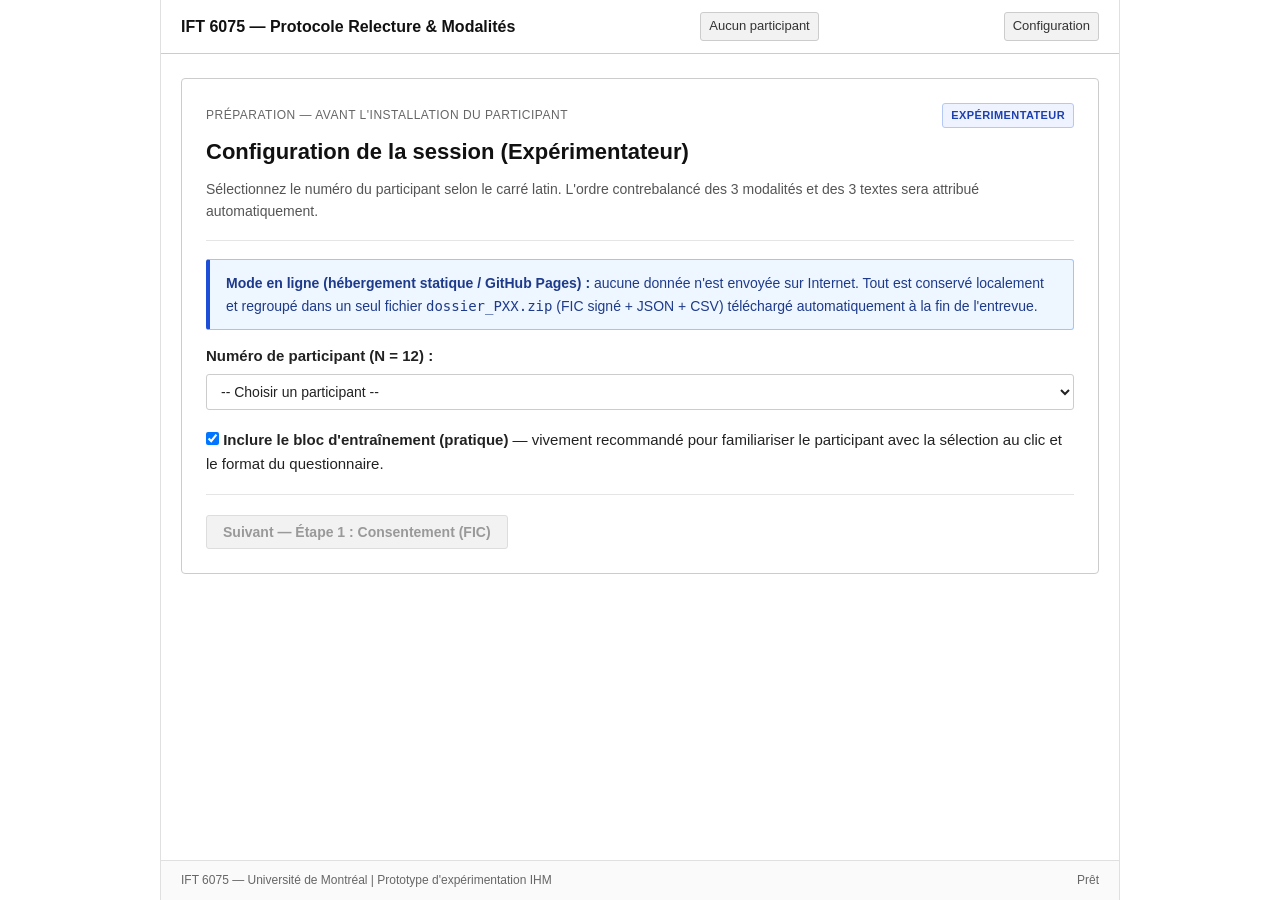
==== commit c5d4dab1: "Bundle FIC + JSON (+ CSV) into 1-click dossier_PXX.zip & support ZIP in merge_logs" ====
--- a/code/index.html
+++ b/code/index.html
@@ -54,6 +54,7 @@
               <option value="P11">P11</option>
               <option value="P12">P12</option>
             </select>
+            <div id="setup-progress-summary" class="setup-progress-summary hidden"></div>
           </div>
 
           <!-- Configuration summary for experimenter -->
@@ -65,9 +66,14 @@
           <!-- Existing data warning & resume actions -->
           <div id="existing-session-banner" class="warning-box hidden">
             <p id="existing-session-msg" style="margin-bottom: 0;"></p>
-            <div class="action-row" style="margin-top: 10px;">
-              <button type="button" id="btn-resume-session" class="btn btn-primary hidden">Reprendre la session en cours</button>
-              <button type="button" id="btn-open-finish" class="btn btn-secondary hidden">Ouvrir la synthèse / notes d'entrevue</button>
+            <div class="action-row" style="margin-top: 10px; flex-wrap: wrap;">
+              <button type="button" id="btn-resume-session" class="btn btn-primary hidden">Reprendre là où on s'était arrêté</button>
+              <button type="button" id="btn-open-finish" class="btn btn-primary hidden">Ouvrir la synthèse / notes d'entrevue</button>
+              <button type="button" id="btn-setup-download-bundle" class="btn btn-primary btn-sm hidden">Télécharger dossier complet (FIC + JSON — PXX.zip)</button>
+              <button type="button" id="btn-setup-download-json" class="btn btn-secondary btn-sm hidden">Télécharger JSON (PXX)</button>
+              <button type="button" id="btn-setup-download-csv" class="btn btn-secondary btn-sm hidden">Télécharger CSV (PXX)</button>
+              <button type="button" id="btn-setup-download-fic" class="btn btn-secondary btn-sm hidden">Télécharger FIC signé (PXX)</button>
+              <button type="button" id="btn-clear-existing-session" class="btn btn-danger-outline btn-sm hidden">Effacer et remettre à zéro</button>
             </div>
           </div>
 
@@ -87,46 +93,204 @@
       </section>
 
       <!-- ======================================================== -->
-      <!-- 1B. CONSENT CHECKLIST SCREEN (FORMULAIRE D'ACCEPTATION)  -->
+      <!-- 1B. ELECTRONIC CONSENT FORM SCREEN (FIC CERSES 2026-9119) -->
       <!-- ======================================================== -->
       <section id="screen-consent" class="screen">
         <div class="card">
           <div class="step-header-row">
-            <div class="step-indicator">Étape 1 : Formulaire de consentement (Acceptation)</div>
-            <span class="role-badge experimenter">Expérimentateur</span>
-          </div>
-          <h1>Formulaire d'information et de consentement (FIC)</h1>
-          <p class="subtitle">Avant de céder l'écran au participant, complétez ces vérifications initiales — code attribué : <strong id="consent-participant-code">PXX</strong>.</p>
+            <div class="step-indicator">Étape 1 : Formulaire d'information et de consentement (FIC)</div>
+            <span class="role-badge shared">Participant &amp; Expérimentateur</span>
+          </div>
+          <h1>Formulaire d'information et de consentement</h1>
+          <p class="subtitle">Signature 100 % numérique à l'écran — code participant attribué : <strong id="consent-participant-code">PXX</strong> (vos nom et signature seront conservés dans un fichier FIC séparé des données d'analyse).</p>
           <hr>
 
-          <div class="instruction-box">
-            <h3>À effectuer avec le participant avant de continuer :</h3>
-            <ol class="guided-checklist">
-              <li>
-                <strong>Formulaire d'acceptation / consentement (papier ou PDF) :</strong> Faire lire et <strong>signer</strong> le FIC en y inscrivant le code identifiant <code id="consent-participant-code-inline">PXX</code>.
-              </li>
-              <li>
-                <strong>Préparation du matériel :</strong> Vérifier que le <strong>casque d'écoute</strong> est branché et que le <strong>dictaphone / enregistreur</strong> (pour l'entrevue finale) est prêt.
-              </li>
-              <li>
-                <strong>Suite du parcours :</strong> Juste après cette validation, le questionnaire pré-condition puis la calibration audio se feront directement dans l'interface avec le participant.
-              </li>
-            </ol>
-          </div>
-
-          <div class="warning-box">
-            <label class="checkbox-confirm-label">
-              <input type="checkbox" id="check-consent-signed">
-              <span><strong>Confirmation expérimentateur :</strong> Le formulaire de consentement (FIC) a bien été lu, accepté et signé par le participant (<span id="consent-participant-code-confirm">PXX</span>).</span>
-            </label>
-          </div>
-
-          <hr>
-
-          <div class="action-row" style="justify-content: space-between;">
-            <button type="button" id="btn-consent-back" class="btn btn-secondary">← Retour à la configuration</button>
-            <button type="button" id="btn-consent-next" class="btn btn-primary btn-lg" disabled>Suivant — Questionnaire initial pré-condition</button>
-          </div>
+          <form id="consent-form" novalidate>
+            <!-- A) RENSEIGNEMENTS AUX PARTICIPANTS -->
+            <div class="fic-document-box">
+              <div class="fic-doc-header">
+                <div class="fic-doc-title">Impact des modalités de lecture sur la révision de texte</div>
+                <div class="fic-doc-meta">
+                  <span><strong>No de projet au CERSES :</strong> 2026-9119</span> &nbsp;|&nbsp;
+                  <span><strong>Financement :</strong> CRSNG</span>
+                </div>
+                <p class="fic-doc-team">
+                  <strong>Chercheur responsable et directeur de recherche :</strong> Damien Masson, Professeur adjoint, Département d'informatique et de recherche opérationnelle (DIRO), Université de Montréal.<br>
+                  <strong>Chercheurs-étudiants :</strong> Gabriel Beaudoin (Doctorant, DIRO, UdeM) et Nathan Coquerel (Maîtrise, DIRO, UdeM).
+                </p>
+                <p class="fic-doc-invite">
+                  Vous êtes invité·e à participer à un projet de recherche. Avant d'accepter, veuillez prendre le temps de lire ce document présentant les conditions de participation. N'hésitez pas à poser toutes les questions que vous jugerez utiles à la personne qui vous présente ce document.
+                </p>
+              </div>
+
+              <h2>A) Renseignements aux participant·e·s</h2>
+
+              <h3>Objectifs de la recherche</h3>
+              <p>L'objectif de cette recherche est d'évaluer et de comparer expérimentalement l'efficacité de trois modalités de relecture sur écran d'ordinateur (la lecture visuelle silencieuse, la lecture à voix haute et la lecture assistée par synthèse vocale <em>text-to-speech</em>). L'étude vise à déterminer l'impact de ces modalités sur la précision et la rapidité de détection d'erreurs textuelles, la mémorisation du contenu, ainsi que sur l'effort mental perçu et les préférences des utilisateurs.</p>
+
+              <h3>Participation à la recherche</h3>
+              <p>L'intégralité de la session prendra jusqu'à 30 minutes et se déroulera en personne à l'Université de Montréal. Le déroulement de l'étude sera le suivant :</p>
+              <ul>
+                <li><strong>~5 min :</strong> Accueil, brève présentation de l'étude, puis lecture et signature du formulaire de consentement.</li>
+                <li><strong>~5 min :</strong> Présentation de l'application Web et courte démonstration de la façon de signaler des erreurs dans un texte.</li>
+                <li><strong>~15 min :</strong> Réalisation de tâches de révision de courts textes selon différentes modalités de lecture (en silence, à voix haute et avec synthèse vocale). Chaque texte sera suivi de quelques questions de compréhension et d'évaluation de votre expérience.</li>
+                <li><strong>~5 min :</strong> Courte entrevue avec le chercheur pour recueillir vos impressions générales et vos commentaires.</li>
+              </ul>
+
+              <h3>Enregistrements audio et captures d'écran</h3>
+              <p>Afin de faciliter l'analyse des données et si vous y consentez, l'entrevue sera enregistrée à l'aide d'une enregistreuse numérique. Des captures d'écran de l'interface logicielle expérimentale (affichant les textes lus et les clics codés et anonymisés) pourront également être conservées et utilisées dans des publications scientifiques pour illustrer la méthode, sans aucune information permettant de vous identifier.</p>
+
+              <h3>Risques et inconvénients</h3>
+              <p>Le principal inconvénient de cette recherche est le temps consacré à cette étude. Cette étude présente peu de risque pour vous. Vous pouvez à tout moment refuser de répondre à une question ou même mettre fin à l'entrevue, au questionnaire ou à votre participation. Si vous êtes étudiant·e à l'Université de Montréal, le fait de participer ou non au projet n'aura aucun effet sur votre parcours académique ni sur votre lien avec les chercheurs de ce projet.</p>
+
+              <h3>Avantages et bénéfices</h3>
+              <p>Il n'y a pas d'avantage direct particulier pour vous à participer à ce projet. Vous contribuerez cependant à une meilleure compréhension des différentes modalités de lecture.</p>
+
+              <h3>Confidentialité des renseignements recueillis</h3>
+              <p>L'équipe de recherche protégera les informations permettant de vous identifier. Votre nom sera séparé des autres informations le plus rapidement possible et un code attribué (<code id="consent-participant-code-inline">PXX</code>) sera utilisé plutôt que votre nom pour associer votre dossier d'étude à vos réponses. La clé reliant votre nom à votre dossier de recherche sera chiffrée et conservée séparément des données de recherche par le chercheur responsable, sur des serveurs sécurisés approuvés par l'Université de Montréal.</p>
+              <p>Les enregistrements seront transcrits et seront détruits, ainsi que toute information personnelle, 7 ans après la fin du projet. Seules les données ne permettant pas de vous identifier seront conservées après cette période aussi longtemps qu'elles peuvent avoir une utilité scientifique. À des fins de surveillance, de contrôle, de protection et de sécurité, votre dossier de recherche est accessible aux personnes mandatées par les organismes subventionnaires, par l'établissement ou par le comité d'éthique de la recherche ayant approuvé ce projet.</p>
+
+              <h3>Compensation, participation volontaire et droit de retrait</h3>
+              <p>Vous ne recevrez aucune compensation. Votre participation est entièrement volontaire et vous pouvez mettre fin à votre participation à tout moment, sans justification. Vous avez également le droit de demander le retrait de vos renseignements collectés durant l'étude, dans la mesure du possible (avant que les données ne soient rendues non identifiables ou fusionnées à d'autres).</p>
+
+              <h3>Utilisation secondaire des données et diffusion des résultats</h3>
+              <p>Si vous y consentez, les données dépersonnalisées seront conservées indéfiniment pour faciliter la vérification ou la reproduction des résultats et pourront être partagées en ligne dans un dépôt de données ouvert, sans qu'il soit possible de vous identifier. Si vous le désirez, nous vous contacterons une fois les résultats publiés avec un résumé de l'article de recherche et un lien vers l'article.</p>
+
+              <h3>Responsabilité et personnes ressources</h3>
+              <p>En acceptant de participer à cette étude, vous ne renoncez à aucun de vos droits ni ne libérez les chercheurs ou l'établissement de leurs responsabilités civiles et professionnelles.</p>
+              <ul>
+                <li><strong>Questions sur l'étude ou retrait :</strong> Damien Masson — <a href="mailto:damien.masson@umontreal.ca">damien.masson@umontreal.ca</a></li>
+                <li><strong>Préoccupations sur vos droits (CERSES) :</strong> <a href="mailto:cerses@umontreal.ca">cerses@umontreal.ca</a> — <a href="https://crr.umontreal.ca/ethique-humaine/demarches-aupres-de-votre-comite/" target="_blank" rel="noopener">crr.umontreal.ca/ethique-humaine/demarches-aupres-de-votre-comite/</a></li>
+                <li><strong>Plaintes (Ombudsman UdeM) :</strong> 514 343-2100 (9 h à 17 h) ou <a href="mailto:ombudsman@umontreal.ca">ombudsman@umontreal.ca</a> (appels à frais virés acceptés)</li>
+              </ul>
+            </div>
+
+            <!-- B) CONSENTEMENT -->
+            <div class="fic-consent-section">
+              <h2>B) Consentement — Déclaration du participant ou de la participante</h2>
+
+              <ul class="fic-declarations-list">
+                <li>Je comprends que je peux prendre mon temps pour réfléchir avant de donner mon accord ou non à participer à la recherche.</li>
+                <li>Je peux poser des questions à l'équipe de recherche et exiger des réponses satisfaisantes.</li>
+                <li>Je comprends qu'en participant à ce projet de recherche, je ne renonce à aucun de mes droits ni ne dégage les chercheurs de leurs responsabilités.</li>
+              </ul>
+
+              <div class="warning-box" style="margin: 14px 0;">
+                <label class="checkbox-confirm-label">
+                  <input type="checkbox" id="fic-accept-participate" required>
+                  <span><strong>J'ai pris connaissance du présent formulaire d'information et de consentement et j'accepte de participer au projet de recherche</strong> (code dossier : <strong id="consent-participant-code-confirm">PXX</strong>).</span>
+                </label>
+              </div>
+
+              <div class="fic-choice-group">
+                <div class="fic-choice-prompt">1. J'accepte que les données de recherche de cette étude puissent être rendues disponibles à d'autres chercheur·e·s, à condition que n'y apparaissent pas mon nom ou tout autre renseignement permettant de m'identifier :</div>
+                <div class="fic-radio-row">
+                  <label class="fic-radio-label"><input type="radio" name="fic-open-science" value="oui" required> Oui</label>
+                  <label class="fic-radio-label"><input type="radio" name="fic-open-science" value="non"> Non</label>
+                </div>
+              </div>
+
+              <div class="fic-choice-group">
+                <div class="fic-choice-prompt">2. Je consens à ce que l'entrevue soit enregistrée (audio) et à l'utilisation de captures d'écran de l'interface logicielle anonymisées :</div>
+                <div class="fic-radio-row">
+                  <label class="fic-radio-label"><input type="radio" name="fic-audio-recording" value="oui" required> Oui</label>
+                  <label class="fic-radio-label"><input type="radio" name="fic-audio-recording" value="non"> Non</label>
+                </div>
+              </div>
+
+              <div class="fic-choice-group">
+                <div class="fic-choice-prompt">3. Je désire recevoir un résumé des résultats de la recherche :</div>
+                <div class="fic-radio-row">
+                  <label class="fic-radio-label"><input type="radio" name="fic-summary-email" value="oui" required> Oui</label>
+                  <label class="fic-radio-label"><input type="radio" name="fic-summary-email" value="non"> Non</label>
+                </div>
+                <div id="fic-email-row" class="fic-email-row hidden">
+                  <label for="fic-participant-email"><strong>Courriel pour l'envoi du résumé :</strong></label>
+                  <input type="email" id="fic-participant-email" class="form-control" placeholder="prenom.nom@umontreal.ca">
+                </div>
+              </div>
+
+              <div class="fic-identity-grid">
+                <div class="form-group">
+                  <label for="fic-participant-firstname"><strong>Prénom du participant :</strong></label>
+                  <input type="text" id="fic-participant-firstname" class="form-control" required placeholder="Prénom">
+                </div>
+                <div class="form-group">
+                  <label for="fic-participant-lastname"><strong>Nom du participant :</strong></label>
+                  <input type="text" id="fic-participant-lastname" class="form-control" required placeholder="Nom de famille">
+                </div>
+                <div class="form-group">
+                  <label for="fic-participant-date"><strong>Date :</strong></label>
+                  <input type="date" id="fic-participant-date" class="form-control" required>
+                </div>
+              </div>
+
+              <div class="signature-block">
+                <div class="signature-header">
+                  <label for="fic-participant-sig-canvas"><strong>Signature du participant ou de la participante :</strong> <span class="help-inline">(signez avec la souris, le pavé tactile ou au doigt)</span></label>
+                  <button type="button" id="btn-clear-participant-sig" class="btn btn-secondary btn-sm">Effacer la signature</button>
+                </div>
+                <div class="signature-pad-wrapper" id="fic-participant-sig-wrap">
+                  <canvas id="fic-participant-sig-canvas" class="signature-canvas" width="680" height="160"></canvas>
+                  <div class="signature-baseline" aria-hidden="true"><span>✕</span></div>
+                </div>
+              </div>
+            </div>
+
+            <!-- ENGAGEMENT DU CHERCHEUR -->
+            <div class="fic-consent-section fic-researcher-section">
+              <div class="step-header-row" style="margin-bottom: 8px;">
+                <h2 style="margin: 0;">Engagement du chercheur ou de la chercheure responsable</h2>
+                <span class="role-badge experimenter">Expérimentateur</span>
+              </div>
+              <p class="fic-researcher-pledge">J'ai expliqué au/à la participant·e les conditions de participation au projet de recherche. J'ai répondu au meilleur de ma connaissance aux questions posées et je me suis assuré de la compréhension du/de la participant·e. Je m'engage, avec l'équipe de recherche, à respecter ce qui a été convenu au présent formulaire d'information et de consentement.</p>
+
+              <div class="fic-quickfill-row">
+                <span class="help-inline">Remplissage rapide chercheur :</span>
+                <button type="button" class="btn btn-secondary btn-sm btn-quickfill-researcher" data-firstname="Gabriel" data-lastname="Beaudoin">Gabriel Beaudoin</button>
+                <button type="button" class="btn btn-secondary btn-sm btn-quickfill-researcher" data-firstname="Nathan" data-lastname="Coquerel">Nathan Coquerel</button>
+              </div>
+
+              <div class="fic-identity-grid">
+                <div class="form-group">
+                  <label for="fic-researcher-firstname"><strong>Prénom du chercheur :</strong></label>
+                  <input type="text" id="fic-researcher-firstname" class="form-control" required placeholder="Prénom">
+                </div>
+                <div class="form-group">
+                  <label for="fic-researcher-lastname"><strong>Nom du chercheur :</strong></label>
+                  <input type="text" id="fic-researcher-lastname" class="form-control" required placeholder="Nom">
+                </div>
+                <div class="form-group">
+                  <label for="fic-researcher-date"><strong>Date :</strong></label>
+                  <input type="date" id="fic-researcher-date" class="form-control" required>
+                </div>
+              </div>
+
+              <div class="signature-block">
+                <div class="signature-header">
+                  <label for="fic-researcher-sig-canvas"><strong>Signature du chercheur :</strong> <span class="help-inline">(signez avec la souris ou le pavé tactile)</span></label>
+                  <button type="button" id="btn-clear-researcher-sig" class="btn btn-secondary btn-sm">Effacer la signature</button>
+                </div>
+                <div class="signature-pad-wrapper" id="fic-researcher-sig-wrap">
+                  <canvas id="fic-researcher-sig-canvas" class="signature-canvas" width="680" height="160"></canvas>
+                  <div class="signature-baseline" aria-hidden="true"><span>✕</span></div>
+                </div>
+              </div>
+            </div>
+
+            <div class="info-box">
+              <strong>Vérification matériel &amp; confidentialité :</strong> Vérifiez que le <strong>casque d'écoute</strong> est branché (et que le <strong>dictaphone</strong> est prêt si l'audio a été accepté). Le fichier FIC signé (avec nom et signatures) sera sauvegardé séparément des données codées <code>PXX</code> et pourra être téléchargé à la fin de l'expérience.
+            </div>
+
+            <div id="fic-validation-status" class="fic-validation-status"></div>
+
+            <hr>
+
+            <div class="action-row" style="justify-content: space-between;">
+              <button type="button" id="btn-consent-back" class="btn btn-secondary">← Retour à la configuration</button>
+              <button type="submit" id="btn-consent-next" class="btn btn-primary btn-lg">Valider le consentement et continuer → Questionnaire initial</button>
+            </div>
+          </form>
         </div>
       </section>
 
@@ -870,18 +1034,36 @@
 
           <!-- Always-visible export box for complete participant & browser-wide data -->
           <div class="export-panel-box">
-            <h3 style="margin-top: 0;">Téléchargement complet des données du test</h3>
+            <div class="export-group-label" style="margin-bottom: 6px;">
+              <span>Téléchargement tout-en-un du participant</span>
+              <span id="fic-export-status-pill" class="status-pill progress hidden">À télécharger</span>
+            </div>
             <p class="help-text" style="margin-top: 0;">
-              Le JSON contient toutes les données complètes (consentement, pré-condition, calibration, pratique, 3 blocs, clics, événements audio, classement et entrevue). Le CSV contient le tableau d'analyse à 36 colonnes.
+              Un seul fichier <code>dossier_PXX.zip</code> contenant <strong>à la fois</strong> le consentement signé séparé (<code>FIC_PXX.html</code>), les données codées (<code>session_PXX.json</code>) et le tableau CSV (<code>summary_PXX.csv</code>) — sans jamais mélanger le nom dans les données JSON/CSV.
             </p>
             <div class="action-row export-buttons" style="margin-top: 10px;">
-              <button type="button" id="btn-download-json" class="btn btn-primary">Télécharger tout le test (JSON — PXX)</button>
-              <button type="button" id="btn-download-csv" class="btn btn-primary">Télécharger le résumé (CSV — PXX)</button>
-            </div>
-            <div class="action-row export-buttons" style="margin-top: 10px; padding-top: 10px; border-top: 1px solid #e0e0e0;">
-              <button type="button" id="btn-download-all-json" class="btn btn-secondary btn-sm">Télécharger toutes les sessions du navigateur (JSON global)</button>
-              <button type="button" id="btn-download-all-csv" class="btn btn-secondary btn-sm">Télécharger toutes les sessions du navigateur (CSV consolidé)</button>
-            </div>
+              <button type="button" id="btn-download-bundle" class="btn btn-primary btn-lg">Télécharger tout (FIC + JSON + CSV — dossier_PXX.zip)</button>
+            </div>
+
+            <details class="export-secondary-details">
+              <summary>Fichiers séparés, impression PDF ou export global du navigateur</summary>
+              <div class="export-secondary-body">
+                <div class="export-group-label">Fichiers individuels (PXX)</div>
+                <div class="action-row export-buttons" style="margin-top: 6px;">
+                  <button type="button" id="btn-download-json" class="btn btn-secondary btn-sm">Télécharger JSON seul (PXX)</button>
+                  <button type="button" id="btn-download-csv" class="btn btn-secondary btn-sm">Télécharger CSV seul (PXX)</button>
+                  <button type="button" id="btn-download-fic" class="btn btn-secondary btn-sm">Télécharger FIC signé seul (FIC_PXX.html)</button>
+                  <button type="button" id="btn-print-fic" class="btn btn-secondary btn-sm">Imprimer / Sauver FIC en PDF (PXX)</button>
+                </div>
+
+                <div class="export-group-label" style="margin-top: 12px;">Export global de ce navigateur (tous les participants)</div>
+                <div class="action-row export-buttons" style="margin-top: 6px;">
+                  <button type="button" id="btn-download-all-json" class="btn btn-secondary btn-sm">Toutes les sessions (JSON global)</button>
+                  <button type="button" id="btn-download-all-csv" class="btn btn-secondary btn-sm">Toutes les sessions (CSV consolidé)</button>
+                  <button type="button" id="btn-download-all-fic" class="btn btn-secondary btn-sm">Tous les FIC signés (HTML consolidé)</button>
+                </div>
+              </div>
+            </details>
           </div>
 
           <div class="action-row" style="justify-content: space-between; margin-top: 16px;">
--- a/code/styles.css
+++ b/code/styles.css
@@ -964,3 +964,336 @@
   color: #555555;
 }
 
+.setup-progress-summary {
+  margin-top: 8px;
+  padding: 10px 12px;
+  background-color: #f8fafc;
+  border: 1px solid #d8dee4;
+  border-radius: 4px;
+  font-size: 13px;
+  color: #2c3e50;
+  line-height: 1.6;
+}
+
+.status-pill {
+  display: inline-block;
+  font-size: 12px;
+  font-weight: 700;
+  padding: 1px 8px;
+  border-radius: 999px;
+  margin-right: 4px;
+}
+
+.status-pill.done {
+  background-color: #e6f4ea;
+  color: #137333;
+  border: 1px solid #a8dab5;
+}
+
+.status-pill.progress {
+  background-color: #fef7e0;
+  color: #b06000;
+  border: 1px solid #fdd663;
+}
+
+.status-pill.todo {
+  background-color: #f1f3f4;
+  color: #475569;
+  border: 1px solid #cbd5e1;
+}
+
+.btn-danger-outline {
+  background-color: #ffffff;
+  color: #b91c1c;
+  border: 1px solid #fca5a5;
+}
+
+.btn-danger-outline:hover:not(:disabled) {
+  background-color: #fef2f2;
+  border-color: #ef4444;
+}
+
+/* ---------------- ELECTRONIC CONSENT FORM (FIC) ---------------- */
+.role-badge.shared {
+  background-color: #f3f0ff;
+  border-color: #c4b5fd;
+  color: #5b21b6;
+}
+
+.fic-document-box {
+  background-color: #fcfcfd;
+  border: 1px solid #d0d7de;
+  border-radius: 4px;
+  padding: 20px 24px;
+  margin: 14px 0 20px 0;
+  font-size: 14px;
+  line-height: 1.62;
+  color: #24292f;
+}
+
+.fic-doc-header {
+  border-bottom: 1px solid #d8dee4;
+  padding-bottom: 12px;
+  margin-bottom: 14px;
+}
+
+.fic-doc-title {
+  font-size: 17px;
+  font-weight: 700;
+  color: #111827;
+  margin-bottom: 4px;
+}
+
+.fic-doc-meta {
+  font-size: 13px;
+  color: #4b5563;
+  margin-bottom: 8px;
+}
+
+.fic-doc-team {
+  font-size: 13.5px;
+  margin: 6px 0 10px 0;
+}
+
+.fic-doc-invite {
+  background-color: #f3f6fa;
+  border-left: 3px solid #1f4e79;
+  padding: 8px 12px;
+  margin: 8px 0 0 0;
+  font-size: 13.5px;
+}
+
+.fic-document-box h2 {
+  font-size: 15px;
+  text-transform: uppercase;
+  letter-spacing: 0.4px;
+  color: #1f4e79;
+  margin: 10px 0 8px 0;
+}
+
+.fic-document-box h3 {
+  font-size: 14px;
+  font-weight: 700;
+  color: #111827;
+  margin: 12px 0 4px 0;
+}
+
+.fic-document-box p {
+  margin: 4px 0 8px 0;
+}
+
+.fic-document-box ul {
+  margin: 4px 0 10px 0;
+  padding-left: 20px;
+}
+
+.fic-document-box li {
+  margin-bottom: 3px;
+}
+
+.fic-consent-section {
+  background-color: #ffffff;
+  border: 1px solid #d0d7de;
+  border-radius: 4px;
+  padding: 18px 20px;
+  margin: 16px 0;
+}
+
+.fic-consent-section h2 {
+  font-size: 15px;
+  text-transform: uppercase;
+  letter-spacing: 0.4px;
+  color: #1f4e79;
+  margin: 0 0 12px 0;
+}
+
+.fic-researcher-section {
+  background-color: #f8fafc;
+}
+
+.fic-declarations-list {
+  padding-left: 20px;
+  margin: 6px 0 12px 0;
+  font-size: 14px;
+  line-height: 1.55;
+}
+
+.fic-declarations-list li {
+  margin-bottom: 4px;
+}
+
+.fic-choice-group {
+  border: 1px solid #e5e7eb;
+  background-color: #fafafa;
+  border-radius: 4px;
+  padding: 12px 14px;
+  margin: 10px 0;
+}
+
+.fic-choice-prompt {
+  font-size: 14px;
+  font-weight: 600;
+  color: #1f2937;
+  margin-bottom: 8px;
+}
+
+.fic-radio-row {
+  display: flex;
+  gap: 24px;
+  align-items: center;
+  flex-wrap: wrap;
+}
+
+.fic-radio-label {
+  display: inline-flex;
+  align-items: center;
+  gap: 6px;
+  font-size: 14px;
+  font-weight: 600;
+  cursor: pointer;
+}
+
+.fic-email-row {
+  margin-top: 10px;
+  padding-top: 10px;
+  border-top: 1px dashed #d1d5db;
+  max-width: 420px;
+}
+
+.fic-identity-grid {
+  display: grid;
+  grid-template-columns: repeat(3, minmax(0, 1fr));
+  gap: 12px;
+  margin-top: 14px;
+}
+
+@media (max-width: 680px) {
+  .fic-identity-grid {
+    grid-template-columns: 1fr;
+  }
+}
+
+.fic-identity-grid .form-group {
+  margin-bottom: 0;
+}
+
+.fic-quickfill-row {
+  display: flex;
+  align-items: center;
+  gap: 8px;
+  flex-wrap: wrap;
+  margin: 8px 0 4px 0;
+}
+
+.fic-researcher-pledge {
+  font-size: 13.5px;
+  line-height: 1.55;
+  color: #374151;
+  margin: 6px 0 10px 0;
+}
+
+.help-inline {
+  font-size: 12.5px;
+  font-weight: 400;
+  color: #6b7280;
+}
+
+.signature-block {
+  margin-top: 14px;
+}
+
+.signature-header {
+  display: flex;
+  justify-content: space-between;
+  align-items: center;
+  gap: 10px;
+  flex-wrap: wrap;
+  margin-bottom: 6px;
+}
+
+.signature-pad-wrapper {
+  position: relative;
+  width: 100%;
+  height: 150px;
+  background-color: #ffffff;
+  border: 1.5px solid #9ca3af;
+  border-radius: 4px;
+  overflow: hidden;
+  transition: border-color 0.15s ease, box-shadow 0.15s ease;
+}
+
+.signature-pad-wrapper.signed {
+  border-color: #1f4e79;
+}
+
+.signature-canvas {
+  position: relative;
+  z-index: 2;
+  display: block;
+  width: 100%;
+  height: 100%;
+  cursor: crosshair;
+  touch-action: none;
+}
+
+.signature-baseline {
+  position: absolute;
+  left: 16px;
+  right: 16px;
+  bottom: 30px;
+  border-bottom: 1px dashed #cbd5e1;
+  pointer-events: none;
+  z-index: 1;
+  font-size: 14px;
+  color: #94a3b8;
+  line-height: 1;
+  padding-bottom: 3px;
+}
+
+.fic-validation-status {
+  margin-top: 12px;
+  padding: 10px 14px;
+  border-radius: 4px;
+  font-size: 13.5px;
+  font-weight: 500;
+  border: 1px solid #f59e0b;
+  background-color: #fffbeb;
+  color: #92400e;
+}
+
+.fic-validation-status.ready {
+  border-color: #16a34a;
+  background-color: #f0fdf4;
+  color: #166534;
+}
+
+.export-group-label {
+  font-size: 12.5px;
+  font-weight: 700;
+  text-transform: uppercase;
+  letter-spacing: 0.35px;
+  color: #374151;
+  display: flex;
+  align-items: center;
+  gap: 8px;
+  flex-wrap: wrap;
+}
+
+.export-secondary-details {
+  margin-top: 14px;
+  padding-top: 10px;
+  border-top: 1px solid #e0e0e0;
+}
+
+.export-secondary-details > summary {
+  cursor: pointer;
+  font-size: 13px;
+  font-weight: 600;
+  color: #4b5563;
+  user-select: none;
+}
+
+.export-secondary-body {
+  margin-top: 10px;
+}
+
